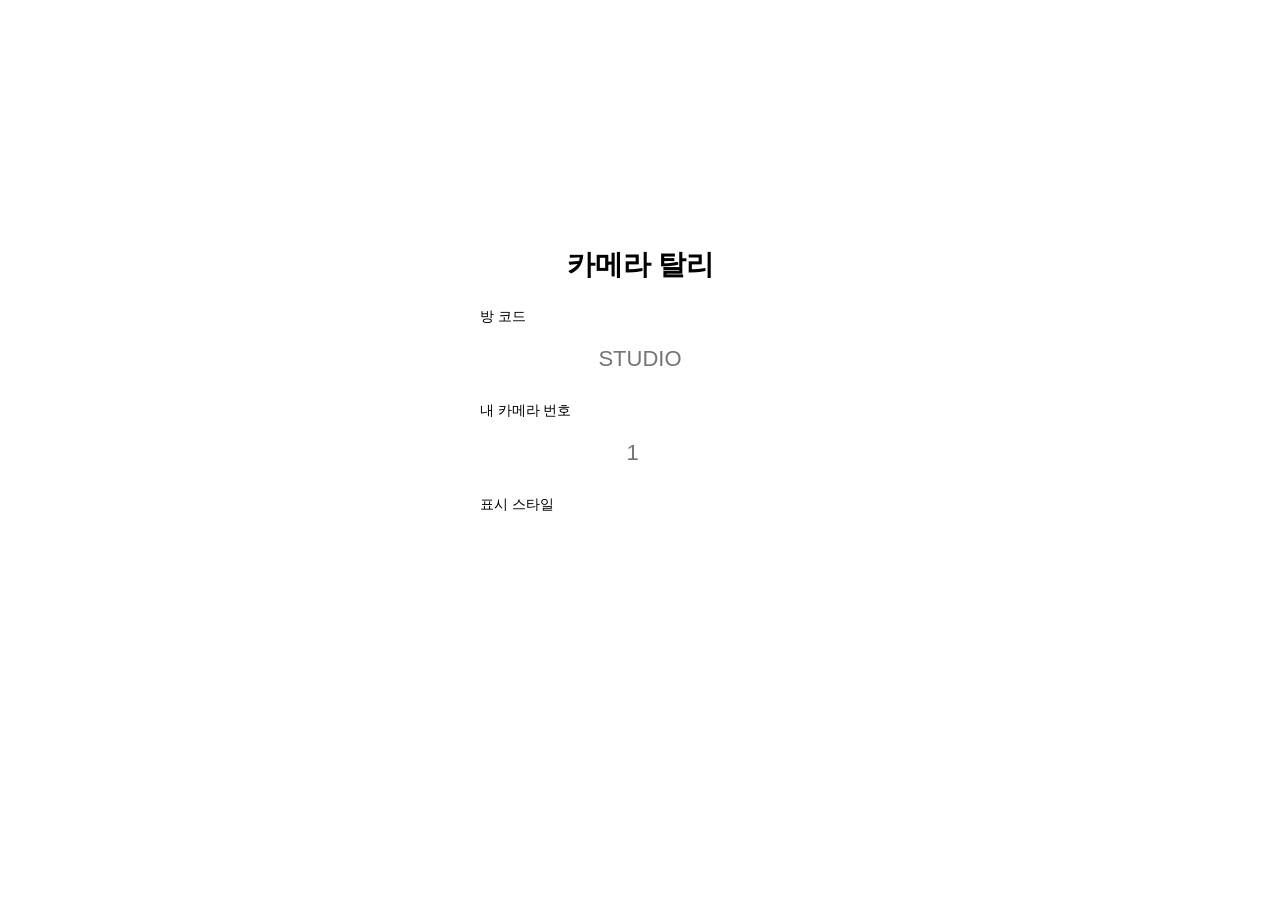
==== web/tally.html @ 44946c3b "Update tally.html" ====
<!DOCTYPE html>
<html lang="ko">
<head>
<meta charset="utf-8">
<meta name="viewport" content="width=device-width, initial-scale=1, viewport-fit=cover, user-scalable=no">
<meta name="apple-mobile-web-app-capable" content="yes">
<meta name="apple-mobile-web-app-status-bar-style" content="black-translucent">
<title>AudioAZ 탈리</title>
<link rel="stylesheet" href="/theme.css">
<style>
  * { box-sizing: border-box; margin: 0; padding: 0; }
  html, body { height: 100%; background: var(--bg); color: var(--text); font-family: var(--font); overflow: hidden; }
  #setup { height: 100%; display: flex; flex-direction: column; justify-content: center; align-items: center; gap: 16px; padding: 24px; }
  #setup h1 { font-size: 28px; margin-bottom: 8px; }
  #setup label { width: 100%; max-width: 320px; font-size: 14px; color: var(--muted); }
  #setup img { height: 36px; margin-bottom: 4px; }
  #setup input { width: 100%; margin-top: 6px; font-size: 22px; padding: 14px; border-radius: 10px; border: 1px solid var(--border); background: var(--surface); color: var(--text); text-align: center; }
  #setup button { width: 100%; max-width: 320px; font-size: 20px; padding: 16px; border-radius: 10px; border: 0; background: var(--brand); color: #fff; font-weight: bold; }

  /* ===== 탈리 화면: 위 50% 탈리 / 아래 50% 정보 ===== */
  #tally { display: none; height: 100%; flex-direction: column; }
  #light { flex: 0 0 50%; display: flex; flex-direction: column; align-items: center; justify-content: center; position: relative;
           padding-top: env(safe-area-inset-top); transition: background .1s; }
  #tally.idle #light { background: #1a2538; }
  #tally.pvw  #light { background: var(--tally-pvw); }
  #tally.pgm  #light { background: var(--tally-pgm); }
  #tally.off  #light { background: var(--tally-off); }
  #light .cam { font-size: min(28vh, 45vw); font-weight: 900; line-height: 1; }
  #light .status { font-size: min(5.5vh, 9vw); font-weight: 800; letter-spacing: .12em; margin-top: 4px; }
  #light .pgmpvw { position: absolute; top: calc(env(safe-area-inset-top) + 10px); left: 0; right: 0; text-align: center; font-size: 14px; opacity: .8; }
  #light .pgmpvw b { font-size: 18px; }

  #panel { flex: 0 0 50%; background: var(--bg); border-top: 1px solid var(--border); display: flex; flex-direction: column; padding: 12px 14px calc(env(safe-area-inset-bottom) + 10px); gap: 10px; overflow: hidden; }
  .clock { text-align: center; }
  .clock small { display: block; font-size: 11px; color: var(--muted); letter-spacing: .12em; text-transform: uppercase; }
  .clock b { font-size: min(9vh, 17vw); font-weight: 800; font-variant-numeric: tabular-nums; line-height: 1.05; letter-spacing: .02em; }
  .row2 { display: flex; gap: 10px; }
  .tile { flex: 1; background: var(--surface); border: 1px solid var(--border); border-radius: 12px; padding: 8px 10px; text-align: center; min-height: 64px; }
  .tile small { display: block; font-size: 11px; color: var(--muted); letter-spacing: .08em; margin-bottom: 2px; }
  .tile b { font-size: min(5vh, 9.5vw); font-weight: 800; font-variant-numeric: tabular-nums; line-height: 1.1; }
  .tile.empty b { color: var(--muted); font-size: 3vh; font-weight: 500; }
  .tile.warn b { color: #FFD166; }
  .tile.over b { color: #FF6B6B; animation: blink 1s step-start infinite; }
  @keyframes blink { 50% { opacity: .3; } }
  #msg { flex: 1; background: var(--surface); border: 1px solid var(--border); border-left: 5px solid var(--brand); border-radius: 12px; padding: 10px 14px; overflow: auto; }
  #msg small { display: block; font-size: 11px; color: var(--muted); letter-spacing: .08em; margin-bottom: 4px; }
  #msg .t { font-size: min(3.6vh, 6vw); font-weight: 700; line-height: 1.3; word-break: keep-all; }
  #msg.empty .t { color: var(--muted); font-weight: 400; font-size: 3vh; }
  #msg.new { animation: pop .5s ease; }
  @keyframes pop { 0% { background: var(--brand); } 100% { background: var(--surface); } }
  .foot { display: flex; justify-content: space-between; align-items: center; font-size: 12px; color: var(--muted); }
  .foot img { height: 14px; opacity: .8; vertical-align: middle; margin-right: 6px; }
  .foot button { background: none; border: 1px solid var(--border); color: var(--muted); padding: 4px 10px; border-radius: 6px; font-size: 12px; }

  /* 표시 스타일 선택 (설정 화면) */
  .segmt { display:flex; margin-top:6px; border:1px solid var(--border); border-radius:10px; overflow:hidden; }
  .seg { flex:1; background:var(--surface); color:var(--muted); border:0; padding:12px 0; font-size:16px; font-weight:bold; cursor:pointer; }
  .seg.on { background:var(--brand); color:#fff; }

  /* 테두리(네온) 모드: 탈리 칸(#light) 안에만 발광 테두리. 아래 정보 패널에는 안 들어감 */
  #frame { display:none; }
  #tally.mode-border #light { background:var(--bg) !important; transition:box-shadow .18s ease, background .1s; }
  /* LED 발광 테두리: 선명한 띠 + 안쪽으로 번지는 글로우 */
  #tally.mode-border.pgm  #light { box-shadow:inset 0 0 0 7px var(--tally-pgm), inset 0 0 42px 2px var(--tally-pgm), inset 0 0 90px 8px color-mix(in srgb, var(--tally-pgm) 55%, transparent); }
  #tally.mode-border.pvw  #light { box-shadow:inset 0 0 0 7px var(--tally-pvw), inset 0 0 42px 2px var(--tally-pvw), inset 0 0 90px 8px color-mix(in srgb, var(--tally-pvw) 55%, transparent); }
  #tally.mode-border.idle #light { box-shadow:inset 0 0 0 4px #34405e, inset 0 0 26px 1px rgba(52,64,94,.6); }
  #tally.mode-border.off  #light { box-shadow:inset 0 0 0 4px var(--tally-off); }
  #tally.mode-border.pgm  #light .cam, #tally.mode-border.pgm  #light .status { color:var(--tally-pgm); text-shadow:0 0 22px color-mix(in srgb, var(--tally-pgm) 70%, transparent); }
  #tally.mode-border.pvw  #light .cam, #tally.mode-border.pvw  #light .status { color:var(--tally-pvw); text-shadow:0 0 22px color-mix(in srgb, var(--tally-pvw) 70%, transparent); }
  #tally.mode-border.idle #light .cam { color:var(--muted); }
  #tally.mode-border #styleToggle { margin-right:6px; }

  /* ===== 아이폰 가로모드: 좌(탈리) / 우(시각·타이머·공지) =====
     높이가 낮은 기기(폰)에서만 적용 — 아이패드는 세로 분할 유지 */
  @media (orientation: landscape) and (max-height: 500px) {
    #tally { flex-direction: row; }
    #light { flex: 0 0 50%; height: 100%; padding-top: 0; padding-left: env(safe-area-inset-left); }
    #light .cam { font-size: min(52vh, 22vw); }
    #light .status { font-size: min(11vh, 4.5vw); }
    #light .pgmpvw { top: 8px; }
    #panel { flex: 0 0 50%; height: 100%; border-top: 0; border-left: 1px solid var(--border);
             padding: 8px 12px 8px 12px; padding-right: calc(env(safe-area-inset-right) + 10px); gap: 6px; }
    .clock b { font-size: min(13vh, 6vw); }
    .clock small { font-size: 9px; }
    .tile { min-height: 0; padding: 4px 8px; }
    .tile b { font-size: min(9vh, 4vw); }
    .tile.empty b { font-size: min(7vh, 3vw); }
    .tile small { font-size: 9px; margin-bottom: 0; }
    #msg { padding: 6px 10px; }
    #msg .t { font-size: min(8vh, 3.2vw); }
    #msg.empty .t { font-size: min(7vh, 2.8vw); }
    #msg small { font-size: 9px; margin-bottom: 2px; }
    .foot { font-size: 10px; }
    .foot button { padding: 2px 8px; font-size: 10px; }
  }
</style>
</head>
<body>
<div id="setup">
  <img src="/logo.svg" alt="AudioAZ" onerror="this.remove()">
  <h1>카메라 탈리</h1>
  <label>방 코드<input id="room" placeholder="STUDIO" autocapitalize="characters"></label>
  <label>내 카메라 번호<input id="cam" type="number" inputmode="numeric" placeholder="1" min="1" max="20"></label>
  <label>표시 스타일
    <div class="segmt">
      <button type="button" class="seg" id="styleFull">전체화면</button>
      <button type="button" class="seg" id="styleBorder">테두리(네온)</button>
    </div>
  </label>
  <button id="go">접속</button>
</div>

<div id="tally" class="off">
  <div id="frame"></div>
  <div id="light">
    <div class="pgmpvw">송출 <b id="pgmNo">-</b> &nbsp;·&nbsp; 대기 <b id="pvwNo">-</b></div>
    <div class="cam" id="myCam">1</div>
    <div class="status" id="status">연결 중</div>
  </div>
  <div id="panel">
    <div class="clock"><small>현재 시각</small><b id="clock">--:--:--</b></div>
    <div class="row2">
      <div class="tile empty" id="targetTile"><small id="targetLabel">목표 시각</small><b id="targetLeft">미설정</b></div>
      <div class="tile empty" id="timerTile"><small id="timerLabel">타이머</small><b id="timerLeft">미설정</b></div>
    </div>
    <div id="msg" class="empty"><small>공지</small><div class="t" id="msgText">공지 없음</div></div>
    <div class="foot"><span><img src="/logo.svg" alt="" onerror="this.remove()"><span id="conn">서버 연결 중…</span></span><span><button id="styleToggle">테두리</button><button id="leave">설정</button></span></div>
  </div>
</div>

<script>
const $ = id => document.getElementById(id);
const qs = new URLSearchParams(location.search);
$('room').value = qs.get('room') || localStorage.room || '';
$('cam').value  = qs.get('cam')  || localStorage.cam  || '';
let ws, room, cam, wakeLock, pingTimer;
let dispStyle = localStorage.dispStyle || 'full', curState = 'off';
function applyStyle() {
  $('tally').className = curState + (dispStyle === 'border' ? ' mode-border' : '');
  $('styleFull').classList.toggle('on', dispStyle === 'full');
  $('styleBorder').classList.toggle('on', dispStyle === 'border');
  if ($('styleToggle')) $('styleToggle').textContent = (dispStyle === 'border') ? '전체화면' : '테두리';
}
function setStyle(v) { dispStyle = v; localStorage.dispStyle = v; applyStyle(); }
$('styleFull').onclick = () => setStyle('full');
$('styleBorder').onclick = () => setStyle('border');

$('go').onclick = () => {
  room = $('room').value.trim().toUpperCase() || 'DEFAULT';
  cam  = parseInt($('cam').value) || 1;
  localStorage.room = room; localStorage.cam = cam;
  $('setup').style.display = 'none'; $('tally').style.display = 'flex';
  $('myCam').textContent = cam;
  applyStyle(); connect(); keepAwake();
  document.documentElement.requestFullscreen?.().catch(()=>{});
};
function sayLeave() { try { if (ws && ws.readyState === 1) ws.send('{"type":"leave"}'); } catch {} }
$('styleToggle').onclick = () => setStyle(dispStyle === 'border' ? 'full' : 'border');
$('leave').onclick = () => { sayLeave(); manualClose = true; ws?.close(); clearInterval(pingTimer); $('tally').style.display='none'; $('setup').style.display='flex'; };
addEventListener('pagehide', sayLeave); addEventListener('beforeunload', sayLeave);
let manualClose = false;

function connect() {
  const proto = location.protocol === 'https:' ? 'wss' : 'ws';
  ws = new WebSocket(`${proto}://${location.host}/ws`);
  ws.onopen = () => { ws.send(JSON.stringify({type:'join', role:'phone', room, cam}));
    const mode = /onrender\.com|^https:/.test(location.host + '|' + location.protocol) && location.protocol === 'https:' ? '🌐 온라인' : '📡 오프라인(같은 Wi-Fi)';
    $('conn').textContent = `방 ${room} · 연결됨 · ${mode}`;
    pingTimer = setInterval(()=>ws.readyState===1 && ws.send('{"type":"ping"}'), 8000); };
  ws.onmessage = e => { const d = JSON.parse(e.data);
    if (d.type === 'tally') render(d);
    else if (d.type === 'msg') showMsg(d);
    else if (d.type === 'timer') setTimer(d); };
  ws.onclose = () => { clearInterval(pingTimer); if (manualClose) { manualClose = false; return; } setTally('off', '연결 끊김'); $('conn').textContent = '재연결 중…'; setTimeout(connect, 2000); };
  ws.onerror = () => ws.close();
}
function render(d) {
  $('pgmNo').textContent = d.program || '-'; $('pvwNo').textContent = d.preview || '-';
  if (!d.online) return setTally('off', 'ATEM 오프라인');
  if (d.program === cam) { setTally('pgm', 'ON AIR'); navigator.vibrate?.(200); }
  else if (d.preview === cam) setTally('pvw', 'PREVIEW');
  else setTally('idle', '대기');
}
function setTally(cls, txt) { curState = cls; $('tally').className = cls + (dispStyle === 'border' ? ' mode-border' : ''); $('status').textContent = txt; }

let lastMsgTs = 0;
function showMsg(d) {
  const box = $('msg');
  if (!d.text) { box.className = 'empty'; $('msgText').textContent = '공지 없음'; lastMsgTs = d.ts || 0; return; }
  $('msgText').textContent = d.text; box.className = '';
  if (d.ts && d.ts !== lastMsgTs) { navigator.vibrate?.([100, 60, 100]); box.classList.add('new'); setTimeout(() => box.classList.remove('new'), 600); }
  lastMsgTs = d.ts || 0;
}

let timer = { running: false, end: 0, remain: 0, target: 0 }, clockOffset = 0;
function setTimer(d) { timer = d; if (d.now) clockOffset = d.now - Date.now(); tick(); }
const pad = n => String(n).padStart(2, '0');
function fmt(ms, showH) {
  const over = ms < 0; ms = Math.abs(ms); const s = Math.floor(ms / 1000);
  const h = Math.floor(s / 3600), m = Math.floor(s % 3600 / 60), ss = s % 60;
  return (over ? '+' : '') + (h || showH ? `${h}:${pad(m)}:${pad(ss)}` : `${pad(m)}:${pad(ss)}`);
}
function tick() {
  const now = new Date();
  $('clock').textContent = `${pad(now.getHours())}:${pad(now.getMinutes())}:${pad(now.getSeconds())}`;
  const srvNow = Date.now() + clockOffset;
  const tt = $('targetTile');
  if (timer.target) {
    const left = timer.target - srvNow, t = new Date(timer.target);
    $('targetLabel').textContent = left < 0 ? `목표 ${pad(t.getHours())}:${pad(t.getMinutes())} 초과` : `목표 ${pad(t.getHours())}:${pad(t.getMinutes())} 까지`;
    $('targetLeft').textContent = fmt(left, true);
    tt.className = 'tile' + (left < 0 ? ' over' : left < 60000 ? ' warn' : '');
  } else { $('targetLabel').textContent = '목표 시각'; $('targetLeft').textContent = '미설정'; tt.className = 'tile empty'; }
  const tm = $('timerTile');
  if (timer.running || timer.remain) {
    const left = timer.running ? timer.end - srvNow : timer.remain;
    $('timerLeft').textContent = fmt(left);
    $('timerLabel').textContent = (timer.running && left < 0) ? '타이머 초과' : '타이머';
    tm.className = 'tile' + (timer.running && left <= 0 ? ' over' : (timer.running && left < 10000 ? ' warn' : ''));
  } else { $('timerLeft').textContent = '미설정'; $('timerLabel').textContent = '타이머'; tm.className = 'tile empty'; }
}
setInterval(tick, 250); tick();
async function keepAwake() {
  try { wakeLock = await navigator.wakeLock?.request('screen'); } catch {}
  document.addEventListener('visibilitychange', () => { if (document.visibilityState === 'visible') { keepAwake(); if (ws && ws.readyState !== 1 && $('tally').style.display === 'flex') connect(); } });
}
applyStyle();
if ($('room').value && $('cam').value && qs.get('auto')) $('go').click();
</script>
</body>
</html>
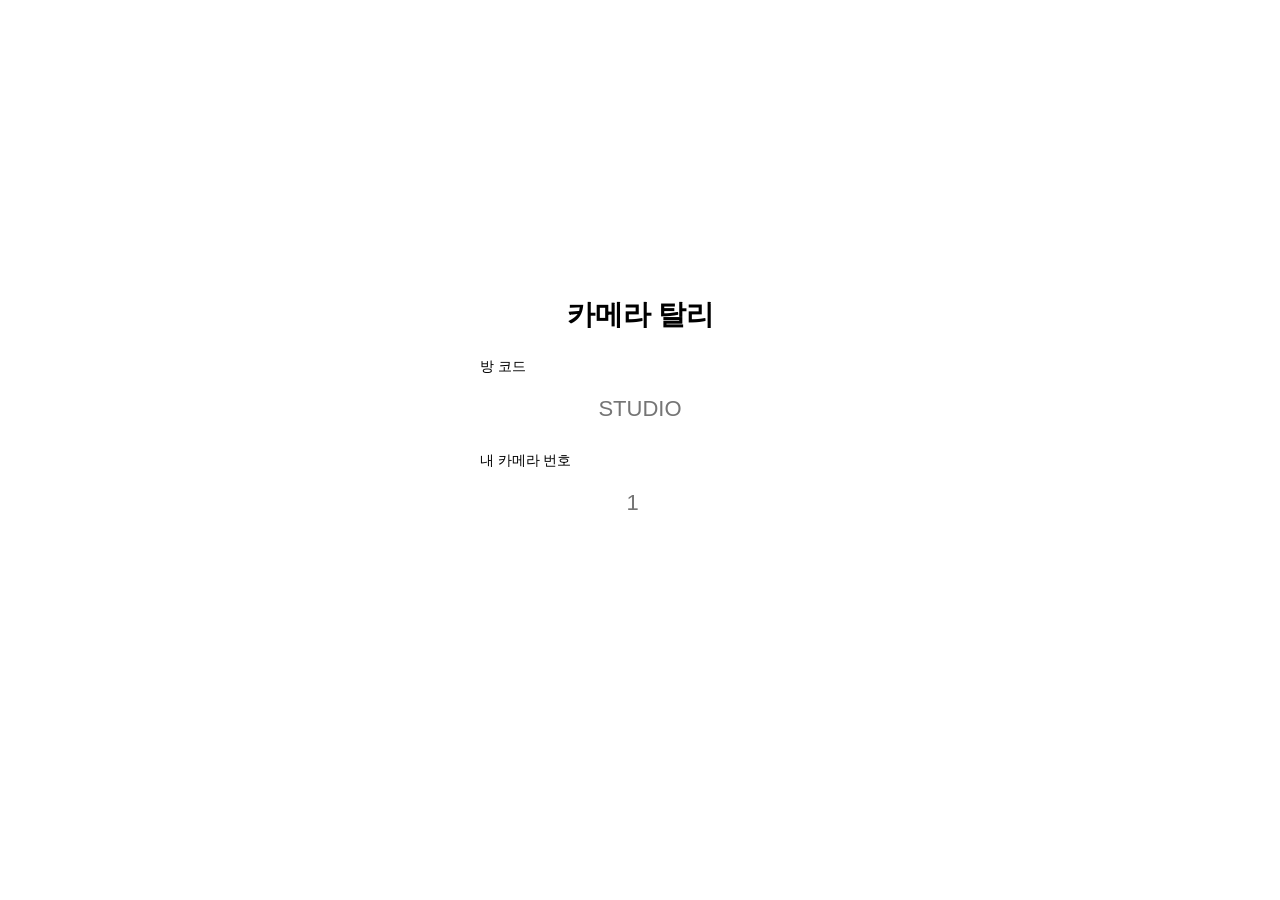
==== commit 24f449ae: "Update tally.html" ====
--- a/web/tally.html
+++ b/web/tally.html
@@ -52,21 +52,16 @@
   .foot img { height: 14px; opacity: .8; vertical-align: middle; margin-right: 6px; }
   .foot button { background: none; border: 1px solid var(--border); color: var(--muted); padding: 4px 10px; border-radius: 6px; font-size: 12px; }
 
-  /* 표시 스타일 선택 (설정 화면) */
-  .segmt { display:flex; margin-top:6px; border:1px solid var(--border); border-radius:10px; overflow:hidden; }
-  .seg { flex:1; background:var(--surface); color:var(--muted); border:0; padding:12px 0; font-size:16px; font-weight:bold; cursor:pointer; }
-  .seg.on { background:var(--brand); color:#fff; }
-
   /* 테두리(네온) 모드: 탈리 칸(#light) 안에만 발광 테두리. 아래 정보 패널에는 안 들어감 */
   #frame { display:none; }
   #tally.mode-border #light { background:var(--bg) !important; transition:box-shadow .18s ease, background .1s; }
-  /* LED 발광 테두리: 선명한 띠 + 안쪽으로 번지는 글로우 */
-  #tally.mode-border.pgm  #light { box-shadow:inset 0 0 0 7px var(--tally-pgm), inset 0 0 42px 2px var(--tally-pgm), inset 0 0 90px 8px color-mix(in srgb, var(--tally-pgm) 55%, transparent); }
-  #tally.mode-border.pvw  #light { box-shadow:inset 0 0 0 7px var(--tally-pvw), inset 0 0 42px 2px var(--tally-pvw), inset 0 0 90px 8px color-mix(in srgb, var(--tally-pvw) 55%, transparent); }
-  #tally.mode-border.idle #light { box-shadow:inset 0 0 0 4px #34405e, inset 0 0 26px 1px rgba(52,64,94,.6); }
+  /* LED 발광 테두리: 선명한 띠 + 안쪽으로 은은하게 번지는 글로우 */
+  #tally.mode-border.pgm  #light { box-shadow:inset 0 0 0 7px var(--tally-pgm), inset 0 0 13px 1px var(--tally-pgm), inset 0 0 27px 3px color-mix(in srgb, var(--tally-pgm) 55%, transparent); }
+  #tally.mode-border.pvw  #light { box-shadow:inset 0 0 0 7px var(--tally-pvw), inset 0 0 13px 1px var(--tally-pvw), inset 0 0 27px 3px color-mix(in srgb, var(--tally-pvw) 55%, transparent); }
+  #tally.mode-border.idle #light { box-shadow:inset 0 0 0 4px #34405e, inset 0 0 8px 0 rgba(52,64,94,.6); }
   #tally.mode-border.off  #light { box-shadow:inset 0 0 0 4px var(--tally-off); }
-  #tally.mode-border.pgm  #light .cam, #tally.mode-border.pgm  #light .status { color:var(--tally-pgm); text-shadow:0 0 22px color-mix(in srgb, var(--tally-pgm) 70%, transparent); }
-  #tally.mode-border.pvw  #light .cam, #tally.mode-border.pvw  #light .status { color:var(--tally-pvw); text-shadow:0 0 22px color-mix(in srgb, var(--tally-pvw) 70%, transparent); }
+  #tally.mode-border.pgm  #light .cam, #tally.mode-border.pgm  #light .status { color:var(--tally-pgm); text-shadow:0 0 7px color-mix(in srgb, var(--tally-pgm) 70%, transparent); }
+  #tally.mode-border.pvw  #light .cam, #tally.mode-border.pvw  #light .status { color:var(--tally-pvw); text-shadow:0 0 7px color-mix(in srgb, var(--tally-pvw) 70%, transparent); }
   #tally.mode-border.idle #light .cam { color:var(--muted); }
   #tally.mode-border #styleToggle { margin-right:6px; }
 
@@ -101,12 +96,6 @@
   <h1>카메라 탈리</h1>
   <label>방 코드<input id="room" placeholder="STUDIO" autocapitalize="characters"></label>
   <label>내 카메라 번호<input id="cam" type="number" inputmode="numeric" placeholder="1" min="1" max="20"></label>
-  <label>표시 스타일
-    <div class="segmt">
-      <button type="button" class="seg" id="styleFull">전체화면</button>
-      <button type="button" class="seg" id="styleBorder">테두리(네온)</button>
-    </div>
-  </label>
   <button id="go">접속</button>
 </div>
 
@@ -137,13 +126,9 @@
 let dispStyle = localStorage.dispStyle || 'full', curState = 'off';
 function applyStyle() {
   $('tally').className = curState + (dispStyle === 'border' ? ' mode-border' : '');
-  $('styleFull').classList.toggle('on', dispStyle === 'full');
-  $('styleBorder').classList.toggle('on', dispStyle === 'border');
   if ($('styleToggle')) $('styleToggle').textContent = (dispStyle === 'border') ? '전체화면' : '테두리';
 }
 function setStyle(v) { dispStyle = v; localStorage.dispStyle = v; applyStyle(); }
-$('styleFull').onclick = () => setStyle('full');
-$('styleBorder').onclick = () => setStyle('border');
 
 $('go').onclick = () => {
   room = $('room').value.trim().toUpperCase() || 'DEFAULT';
@@ -183,6 +168,7 @@
 }
 function setTally(cls, txt) { curState = cls; $('tally').className = cls + (dispStyle === 'border' ? ' mode-border' : ''); $('status').textContent = txt; }
 
+// ---- 공지 메시지 ----
 let lastMsgTs = 0;
 function showMsg(d) {
   const box = $('msg');
@@ -192,10 +178,12 @@
   lastMsgTs = d.ts || 0;
 }
 
-let timer = { running: false, end: 0, remain: 0, target: 0 }, clockOffset = 0;
+// ---- 시계 / 목표 시각 / 타이머 ----
+let timer = { running: false, end: 0, remain: 0, target: 0 }, clockOffset = 0; // clockOffset = 서버시각 - 내 시각
 function setTimer(d) { timer = d; if (d.now) clockOffset = d.now - Date.now(); tick(); }
 const pad = n => String(n).padStart(2, '0');
 function fmt(ms, showH) {
+  // 초과(음수)는 "+MM:SS" 로 초과 시간을 표시
   const over = ms < 0; ms = Math.abs(ms); const s = Math.floor(ms / 1000);
   const h = Math.floor(s / 3600), m = Math.floor(s % 3600 / 60), ss = s % 60;
   return (over ? '+' : '') + (h || showH ? `${h}:${pad(m)}:${pad(ss)}` : `${pad(m)}:${pad(ss)}`);
@@ -214,7 +202,7 @@
   const tm = $('timerTile');
   if (timer.running || timer.remain) {
     const left = timer.running ? timer.end - srvNow : timer.remain;
-    $('timerLeft').textContent = fmt(left);
+    $('timerLeft').textContent = fmt(left);                       // 0 아래로 내려가면 +초과시간
     $('timerLabel').textContent = (timer.running && left < 0) ? '타이머 초과' : '타이머';
     tm.className = 'tile' + (timer.running && left <= 0 ? ' over' : (timer.running && left < 10000 ? ' warn' : ''));
   } else { $('timerLeft').textContent = '미설정'; $('timerLabel').textContent = '타이머'; tm.className = 'tile empty'; }
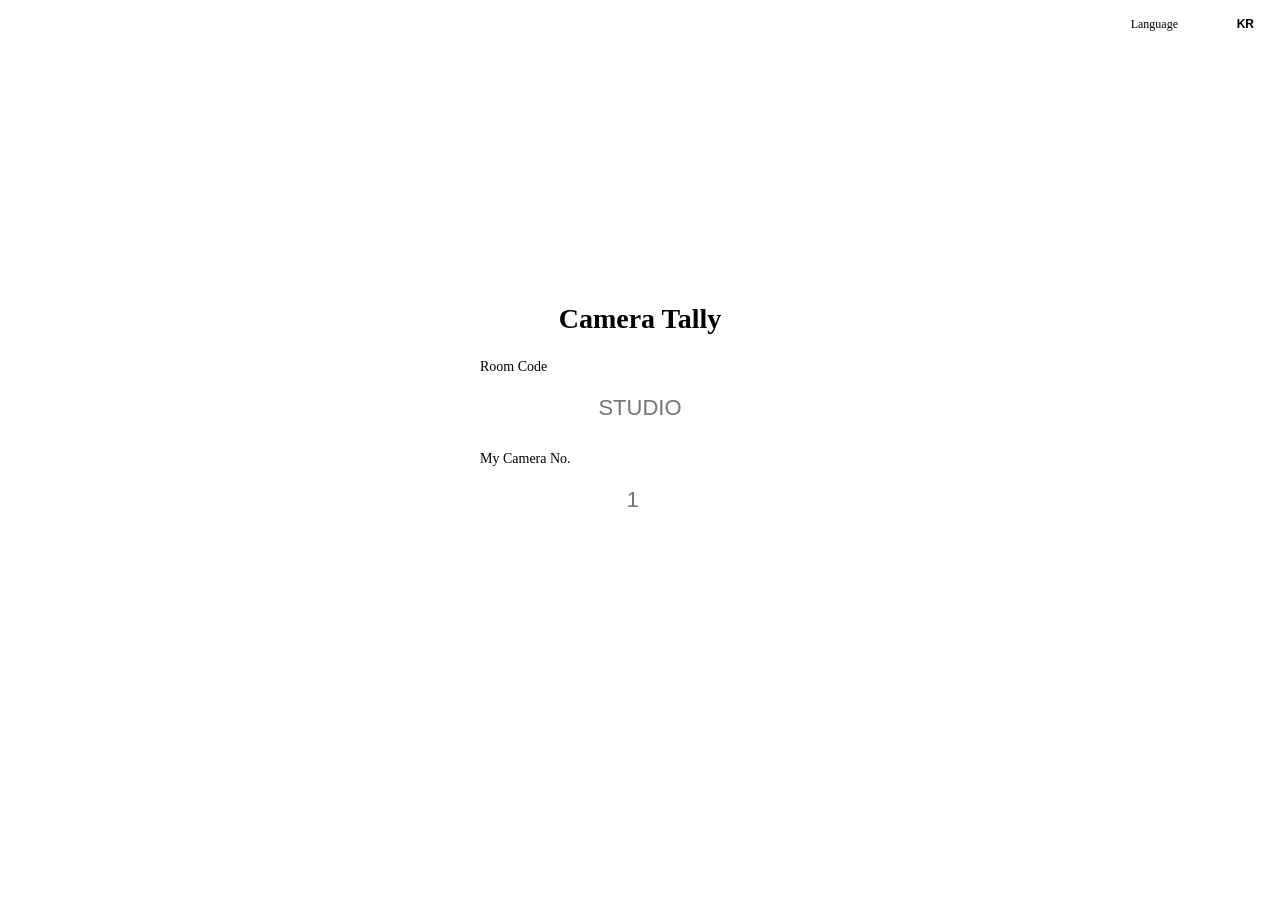
==== commit 967119c2: "Update tally.html" ====
--- a/web/tally.html
+++ b/web/tally.html
@@ -10,12 +10,17 @@
 <style>
   * { box-sizing: border-box; margin: 0; padding: 0; }
   html, body { height: 100%; background: var(--bg); color: var(--text); font-family: var(--font); overflow: hidden; }
-  #setup { height: 100%; display: flex; flex-direction: column; justify-content: center; align-items: center; gap: 16px; padding: 24px; }
+  #setup { position: relative; height: 100%; display: flex; flex-direction: column; justify-content: center; align-items: center; gap: 16px; padding: 24px; }
   #setup h1 { font-size: 28px; margin-bottom: 8px; }
   #setup label { width: 100%; max-width: 320px; font-size: 14px; color: var(--muted); }
   #setup img { height: 36px; margin-bottom: 4px; }
   #setup input { width: 100%; margin-top: 6px; font-size: 22px; padding: 14px; border-radius: 10px; border: 1px solid var(--border); background: var(--surface); color: var(--text); text-align: center; }
-  #setup button { width: 100%; max-width: 320px; font-size: 20px; padding: 16px; border-radius: 10px; border: 0; background: var(--brand); color: #fff; font-weight: bold; }
+  #setup button#go { width: 100%; max-width: 320px; font-size: 20px; padding: 16px; border-radius: 10px; border: 0; background: var(--brand); color: #fff; font-weight: bold; }
+  .langseg { display: flex; align-items: center; gap: 6px; color: var(--muted); }
+  .langseg .lbl { font-size: 12px; }
+  .langseg button { background: var(--surface); border: 1px solid var(--border); color: var(--muted); border-radius: 6px; padding: 5px 10px; font-size: 12px; font-weight: bold; cursor: pointer; }
+  .langseg button.on { background: var(--brand); color: #fff; border-color: var(--brand); }
+  #setup .langseg { position: absolute; top: calc(env(safe-area-inset-top) + 12px); right: 16px; }
 
   /* ===== 탈리 화면: 위 50% 탈리 / 아래 50% 정보 ===== */
   #tally { display: none; height: 100%; flex-direction: column; }
@@ -65,8 +70,7 @@
   #tally.mode-border.idle #light .cam { color:var(--muted); }
   #tally.mode-border #styleToggle { margin-right:6px; }
 
-  /* ===== 아이폰 가로모드: 좌(탈리) / 우(시각·타이머·공지) =====
-     높이가 낮은 기기(폰)에서만 적용 — 아이패드는 세로 분할 유지 */
+  /* ===== 아이폰 가로모드: 좌(탈리) / 우(시각·타이머·공지) ===== */
   @media (orientation: landscape) and (max-height: 500px) {
     #tally { flex-direction: row; }
     #light { flex: 0 0 50%; height: 100%; padding-top: 0; padding-left: env(safe-area-inset-left); }
@@ -92,43 +96,98 @@
 </head>
 <body>
 <div id="setup">
+  <div class="langseg"><span class="lbl">Language</span><button data-l="en">EN</button><button data-l="ko">KR</button></div>
   <img src="/logo.svg" alt="AudioAZ" onerror="this.remove()">
-  <h1>카메라 탈리</h1>
-  <label>방 코드<input id="room" placeholder="STUDIO" autocapitalize="characters"></label>
-  <label>내 카메라 번호<input id="cam" type="number" inputmode="numeric" placeholder="1" min="1" max="20"></label>
+  <h1 id="lblTitle">카메라 탈리</h1>
+  <label><span id="lblRoom">방 코드</span><input id="room" placeholder="STUDIO" autocapitalize="characters"></label>
+  <label><span id="lblCam">내 카메라 번호</span><input id="cam" type="number" inputmode="numeric" placeholder="1" min="1" max="20"></label>
   <button id="go">접속</button>
 </div>
 
 <div id="tally" class="off">
   <div id="frame"></div>
   <div id="light">
-    <div class="pgmpvw">송출 <b id="pgmNo">-</b> &nbsp;·&nbsp; 대기 <b id="pvwNo">-</b></div>
+    <div class="pgmpvw"><span id="lblSend">송출</span> <b id="pgmNo">-</b> &nbsp;·&nbsp; <span id="lblWait">대기</span> <b id="pvwNo">-</b></div>
     <div class="cam" id="myCam">1</div>
     <div class="status" id="status">연결 중</div>
   </div>
   <div id="panel">
-    <div class="clock"><small>현재 시각</small><b id="clock">--:--:--</b></div>
+    <div class="clock"><small id="lblClock">현재 시각</small><b id="clock">--:--:--</b></div>
     <div class="row2">
       <div class="tile empty" id="targetTile"><small id="targetLabel">목표 시각</small><b id="targetLeft">미설정</b></div>
       <div class="tile empty" id="timerTile"><small id="timerLabel">타이머</small><b id="timerLeft">미설정</b></div>
     </div>
-    <div id="msg" class="empty"><small>공지</small><div class="t" id="msgText">공지 없음</div></div>
-    <div class="foot"><span><img src="/logo.svg" alt="" onerror="this.remove()"><span id="conn">서버 연결 중…</span></span><span><button id="styleToggle">테두리</button><button id="leave">설정</button></span></div>
+    <div id="msg" class="empty"><small id="lblNotice">공지</small><div class="t" id="msgText">공지 없음</div></div>
+    <div class="foot"><span><img src="/logo.svg" alt="" onerror="this.remove()"><span id="conn">서버 연결 중…</span></span><span><span class="langseg"><button data-l="en">EN</button><button data-l="ko">KR</button></span><button id="styleToggle">테두리</button><button id="leave">설정</button></span></div>
   </div>
 </div>
 
 <script>
 const $ = id => document.getElementById(id);
 const qs = new URLSearchParams(location.search);
+
+// ===== 다국어(한국어/English) =====
+const I18N = {
+  ko: { title:'카메라 탈리', room:'방 코드', cam:'내 카메라 번호', connect:'접속',
+        send:'송출', wait:'대기', connecting:'연결 중', onair:'ON AIR', preview:'PREVIEW', standby:'대기',
+        disconnected:'연결 끊김', atemOff:'ATEM 오프라인', reconnecting:'재연결 중…',
+        clock:'현재 시각', targetTime:'목표 시각', timer:'타이머', timerOver:'타이머 초과', unset:'미설정',
+        notice:'공지', noNotice:'공지 없음', connServer:'서버 연결 중…',
+        settings:'설정', border:'테두리', full:'전체화면', langLabel:'EN',
+        roomWord:'방', connectedWord:'연결됨', onlineWord:'🌐 온라인', offlineWord:'📡 오프라인(같은 Wi-Fi)',
+        targetWord:'목표', untilWord:'까지', overWord:'초과' },
+  en: { title:'Camera Tally', room:'Room Code', cam:'My Camera No.', connect:'Connect',
+        send:'PGM', wait:'PVW', connecting:'Connecting', onair:'ON AIR', preview:'PREVIEW', standby:'Standby',
+        disconnected:'Disconnected', atemOff:'ATEM Offline', reconnecting:'Reconnecting…',
+        clock:'Current Time', targetTime:'Target Time', timer:'Timer', timerOver:'Timer Over', unset:'Not set',
+        notice:'Notice', noNotice:'No notice', connServer:'Connecting…',
+        settings:'Setup', border:'Border', full:'Fullscreen', langLabel:'한국어',
+        roomWord:'Room', connectedWord:'Connected', onlineWord:'🌐 Online', offlineWord:'📡 Offline (same Wi-Fi)',
+        targetWord:'Target', untilWord:'left', overWord:'over' }
+};
+let lang = (localStorage.lang === 'ko') ? 'ko' : 'en';   // 처음 열면 영어 기본
+const t = k => I18N[lang][k];
+
 $('room').value = qs.get('room') || localStorage.room || '';
 $('cam').value  = qs.get('cam')  || localStorage.cam  || '';
 let ws, room, cam, wakeLock, pingTimer;
-let dispStyle = localStorage.dispStyle || 'full', curState = 'off';
+let dispStyle = localStorage.dispStyle || 'full', curState = 'off', curStatusKey = 'connecting';
+let connMode = null;
+
+function applyLang() {
+  document.documentElement.lang = lang;
+  $('lblTitle').textContent = t('title');
+  $('lblRoom').textContent = t('room');
+  $('lblCam').textContent = t('cam');
+  $('go').textContent = t('connect');
+  $('lblSend').textContent = t('send');
+  $('lblWait').textContent = t('wait');
+  $('lblClock').textContent = t('clock');
+  $('lblNotice').textContent = t('notice');
+  $('leave').textContent = t('settings');
+  renderLangSeg();
+  $('status').textContent = t(curStatusKey);
+  applyStyle();
+  renderConn();
+  if ($('msg').classList.contains('empty')) $('msgText').textContent = t('noNotice');
+  tick();
+}
+function setLang(l) { lang = l; localStorage.lang = l; applyLang(); }
+function renderLangSeg() { document.querySelectorAll('.langseg button').forEach(b => b.classList.toggle('on', b.dataset.l === lang)); }
+document.querySelectorAll('.langseg button').forEach(b => b.onclick = () => setLang(b.dataset.l));
+
 function applyStyle() {
   $('tally').className = curState + (dispStyle === 'border' ? ' mode-border' : '');
-  if ($('styleToggle')) $('styleToggle').textContent = (dispStyle === 'border') ? '전체화면' : '테두리';
+  if ($('styleToggle')) $('styleToggle').textContent = (dispStyle === 'border') ? t('full') : t('border');
 }
 function setStyle(v) { dispStyle = v; localStorage.dispStyle = v; applyStyle(); }
+$('styleToggle').onclick = () => setStyle(dispStyle === 'border' ? 'full' : 'border');
+
+function renderConn() {
+  if (connMode === null) { $('conn').textContent = t('connServer'); return; }
+  const modeTxt = connMode === 'online' ? t('onlineWord') : t('offlineWord');
+  $('conn').textContent = `${t('roomWord')} ${room} · ${t('connectedWord')} · ${modeTxt}`;
+}
 
 $('go').onclick = () => {
   room = $('room').value.trim().toUpperCase() || 'DEFAULT';
@@ -140,7 +199,6 @@
   document.documentElement.requestFullscreen?.().catch(()=>{});
 };
 function sayLeave() { try { if (ws && ws.readyState === 1) ws.send('{"type":"leave"}'); } catch {} }
-$('styleToggle').onclick = () => setStyle(dispStyle === 'border' ? 'full' : 'border');
 $('leave').onclick = () => { sayLeave(); manualClose = true; ws?.close(); clearInterval(pingTimer); $('tally').style.display='none'; $('setup').style.display='flex'; };
 addEventListener('pagehide', sayLeave); addEventListener('beforeunload', sayLeave);
 let manualClose = false;
@@ -149,41 +207,38 @@
   const proto = location.protocol === 'https:' ? 'wss' : 'ws';
   ws = new WebSocket(`${proto}://${location.host}/ws`);
   ws.onopen = () => { ws.send(JSON.stringify({type:'join', role:'phone', room, cam}));
-    const mode = /onrender\.com|^https:/.test(location.host + '|' + location.protocol) && location.protocol === 'https:' ? '🌐 온라인' : '📡 오프라인(같은 Wi-Fi)';
-    $('conn').textContent = `방 ${room} · 연결됨 · ${mode}`;
+    connMode = (location.protocol === 'https:') ? 'online' : 'offline';
+    renderConn();
     pingTimer = setInterval(()=>ws.readyState===1 && ws.send('{"type":"ping"}'), 8000); };
   ws.onmessage = e => { const d = JSON.parse(e.data);
     if (d.type === 'tally') render(d);
     else if (d.type === 'msg') showMsg(d);
     else if (d.type === 'timer') setTimer(d); };
-  ws.onclose = () => { clearInterval(pingTimer); if (manualClose) { manualClose = false; return; } setTally('off', '연결 끊김'); $('conn').textContent = '재연결 중…'; setTimeout(connect, 2000); };
+  ws.onclose = () => { clearInterval(pingTimer); if (manualClose) { manualClose = false; return; } setTally('off', 'disconnected'); connMode = null; $('conn').textContent = t('reconnecting'); setTimeout(connect, 2000); };
   ws.onerror = () => ws.close();
 }
 function render(d) {
   $('pgmNo').textContent = d.program || '-'; $('pvwNo').textContent = d.preview || '-';
-  if (!d.online) return setTally('off', 'ATEM 오프라인');
-  if (d.program === cam) { setTally('pgm', 'ON AIR'); navigator.vibrate?.(200); }
-  else if (d.preview === cam) setTally('pvw', 'PREVIEW');
-  else setTally('idle', '대기');
-}
-function setTally(cls, txt) { curState = cls; $('tally').className = cls + (dispStyle === 'border' ? ' mode-border' : ''); $('status').textContent = txt; }
-
-// ---- 공지 메시지 ----
+  if (!d.online) return setTally('off', 'atemOff');
+  if (d.program === cam) { setTally('pgm', 'onair'); navigator.vibrate?.(200); }
+  else if (d.preview === cam) setTally('pvw', 'preview');
+  else setTally('idle', 'standby');
+}
+function setTally(cls, statusKey) { curState = cls; curStatusKey = statusKey; $('tally').className = cls + (dispStyle === 'border' ? ' mode-border' : ''); $('status').textContent = t(statusKey); }
+
 let lastMsgTs = 0;
 function showMsg(d) {
   const box = $('msg');
-  if (!d.text) { box.className = 'empty'; $('msgText').textContent = '공지 없음'; lastMsgTs = d.ts || 0; return; }
+  if (!d.text) { box.className = 'empty'; $('msgText').textContent = t('noNotice'); lastMsgTs = d.ts || 0; return; }
   $('msgText').textContent = d.text; box.className = '';
   if (d.ts && d.ts !== lastMsgTs) { navigator.vibrate?.([100, 60, 100]); box.classList.add('new'); setTimeout(() => box.classList.remove('new'), 600); }
   lastMsgTs = d.ts || 0;
 }
 
-// ---- 시계 / 목표 시각 / 타이머 ----
-let timer = { running: false, end: 0, remain: 0, target: 0 }, clockOffset = 0; // clockOffset = 서버시각 - 내 시각
+let timer = { running: false, end: 0, remain: 0, target: 0 }, clockOffset = 0;
 function setTimer(d) { timer = d; if (d.now) clockOffset = d.now - Date.now(); tick(); }
 const pad = n => String(n).padStart(2, '0');
 function fmt(ms, showH) {
-  // 초과(음수)는 "+MM:SS" 로 초과 시간을 표시
   const over = ms < 0; ms = Math.abs(ms); const s = Math.floor(ms / 1000);
   const h = Math.floor(s / 3600), m = Math.floor(s % 3600 / 60), ss = s % 60;
   return (over ? '+' : '') + (h || showH ? `${h}:${pad(m)}:${pad(ss)}` : `${pad(m)}:${pad(ss)}`);
@@ -194,25 +249,26 @@
   const srvNow = Date.now() + clockOffset;
   const tt = $('targetTile');
   if (timer.target) {
-    const left = timer.target - srvNow, t = new Date(timer.target);
-    $('targetLabel').textContent = left < 0 ? `목표 ${pad(t.getHours())}:${pad(t.getMinutes())} 초과` : `목표 ${pad(t.getHours())}:${pad(t.getMinutes())} 까지`;
+    const left = timer.target - srvNow, td = new Date(timer.target);
+    const hhmm = `${pad(td.getHours())}:${pad(td.getMinutes())}`;
+    $('targetLabel').textContent = `${t('targetWord')} ${hhmm} ${left < 0 ? t('overWord') : t('untilWord')}`;
     $('targetLeft').textContent = fmt(left, true);
     tt.className = 'tile' + (left < 0 ? ' over' : left < 60000 ? ' warn' : '');
-  } else { $('targetLabel').textContent = '목표 시각'; $('targetLeft').textContent = '미설정'; tt.className = 'tile empty'; }
+  } else { $('targetLabel').textContent = t('targetTime'); $('targetLeft').textContent = t('unset'); tt.className = 'tile empty'; }
   const tm = $('timerTile');
   if (timer.running || timer.remain) {
     const left = timer.running ? timer.end - srvNow : timer.remain;
-    $('timerLeft').textContent = fmt(left);                       // 0 아래로 내려가면 +초과시간
-    $('timerLabel').textContent = (timer.running && left < 0) ? '타이머 초과' : '타이머';
+    $('timerLeft').textContent = fmt(left);
+    $('timerLabel').textContent = (timer.running && left < 0) ? t('timerOver') : t('timer');
     tm.className = 'tile' + (timer.running && left <= 0 ? ' over' : (timer.running && left < 10000 ? ' warn' : ''));
-  } else { $('timerLeft').textContent = '미설정'; $('timerLabel').textContent = '타이머'; tm.className = 'tile empty'; }
-}
-setInterval(tick, 250); tick();
+  } else { $('timerLeft').textContent = t('unset'); $('timerLabel').textContent = t('timer'); tm.className = 'tile empty'; }
+}
+setInterval(tick, 250);
 async function keepAwake() {
   try { wakeLock = await navigator.wakeLock?.request('screen'); } catch {}
   document.addEventListener('visibilitychange', () => { if (document.visibilityState === 'visible') { keepAwake(); if (ws && ws.readyState !== 1 && $('tally').style.display === 'flex') connect(); } });
 }
-applyStyle();
+applyLang();
 if ($('room').value && $('cam').value && qs.get('auto')) $('go').click();
 </script>
 </body>
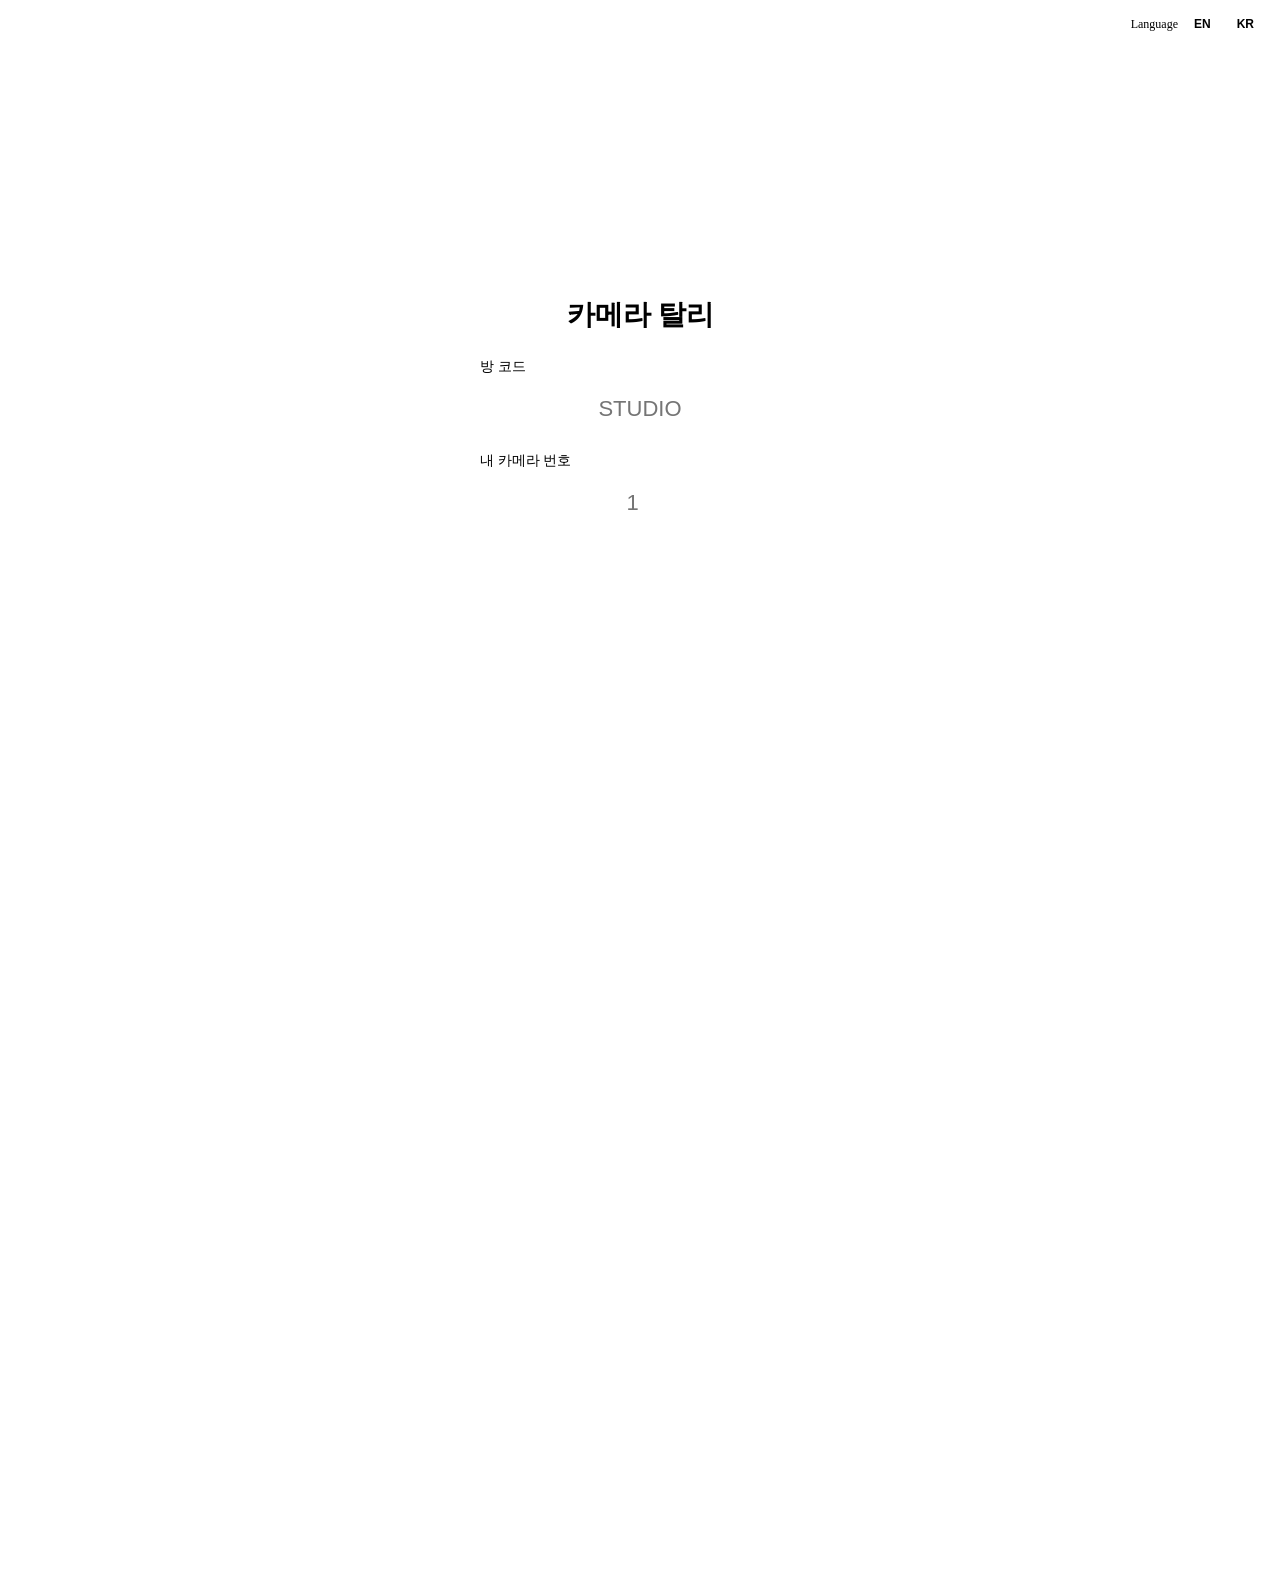
==== commit 0b5aa00e: "web: 시스템 언어에 따라 기본 언어 자동 감지 (한국어→ko, 그 외→en)" ====
--- a/web/tally.html
+++ b/web/tally.html
@@ -133,6 +133,141 @@
         disconnected:'연결 끊김', atemOff:'ATEM 오프라인', reconnecting:'재연결 중…',
         clock:'현재 시각', targetTime:'목표 시각', timer:'타이머', timerOver:'타이머 초과', unset:'미설정',
         notice:'공지', noNotice:'공지 없음', connServer:'서버 연결 중…',
+        settings:'설정', border:'테두리', full:'전체화면', langLabel:'EN',<!DOCTYPE html>
+<html lang="ko">
+<head>
+<meta charset="utf-8">
+<meta name="viewport" content="width=device-width, initial-scale=1, viewport-fit=cover, user-scalable=no">
+<meta name="apple-mobile-web-app-capable" content="yes">
+<meta name="apple-mobile-web-app-status-bar-style" content="black-translucent">
+<title>AudioAZ 탈리</title>
+<link rel="stylesheet" href="/theme.css">
+<style>
+  * { box-sizing: border-box; margin: 0; padding: 0; }
+  html, body { height: 100%; background: var(--bg); color: var(--text); font-family: var(--font); overflow: hidden; }
+  #setup { position: relative; height: 100%; display: flex; flex-direction: column; justify-content: center; align-items: center; gap: 16px; padding: 24px; }
+  #setup h1 { font-size: 28px; margin-bottom: 8px; }
+  #setup label { width: 100%; max-width: 320px; font-size: 14px; color: var(--muted); }
+  #setup img { height: 36px; margin-bottom: 4px; }
+  #setup input { width: 100%; margin-top: 6px; font-size: 22px; padding: 14px; border-radius: 10px; border: 1px solid var(--border); background: var(--surface); color: var(--text); text-align: center; }
+  #setup button#go { width: 100%; max-width: 320px; font-size: 20px; padding: 16px; border-radius: 10px; border: 0; background: var(--brand); color: #fff; font-weight: bold; }
+  .langseg { display: flex; align-items: center; gap: 6px; color: var(--muted); }
+  .langseg .lbl { font-size: 12px; }
+  .langseg button { background: var(--surface); border: 1px solid var(--border); color: var(--muted); border-radius: 6px; padding: 5px 10px; font-size: 12px; font-weight: bold; cursor: pointer; }
+  .langseg button.on { background: var(--brand); color: #fff; border-color: var(--brand); }
+  #setup .langseg { position: absolute; top: calc(env(safe-area-inset-top) + 12px); right: 16px; }
+
+  /* ===== 탈리 화면: 위 50% 탈리 / 아래 50% 정보 ===== */
+  #tally { display: none; height: 100%; flex-direction: column; }
+  #light { flex: 0 0 50%; display: flex; flex-direction: column; align-items: center; justify-content: center; position: relative;
+           padding-top: env(safe-area-inset-top); transition: background .1s; }
+  #tally.idle #light { background: #1a2538; }
+  #tally.pvw  #light { background: var(--tally-pvw); }
+  #tally.pgm  #light { background: var(--tally-pgm); }
+  #tally.off  #light { background: var(--tally-off); }
+  #light .cam { font-size: min(28vh, 45vw); font-weight: 900; line-height: 1; }
+  #light .status { font-size: min(5.5vh, 9vw); font-weight: 800; letter-spacing: .12em; margin-top: 4px; }
+  #light .pgmpvw { position: absolute; top: calc(env(safe-area-inset-top) + 10px); left: 0; right: 0; text-align: center; font-size: 14px; opacity: .8; }
+  #light .pgmpvw b { font-size: 18px; }
+
+  #panel { flex: 0 0 50%; background: var(--bg); border-top: 1px solid var(--border); display: flex; flex-direction: column; padding: 12px 14px calc(env(safe-area-inset-bottom) + 10px); gap: 10px; overflow: hidden; }
+  .clock { text-align: center; }
+  .clock small { display: block; font-size: 11px; color: var(--muted); letter-spacing: .12em; text-transform: uppercase; }
+  .clock b { font-size: min(9vh, 17vw); font-weight: 800; font-variant-numeric: tabular-nums; line-height: 1.05; letter-spacing: .02em; }
+  .row2 { display: flex; gap: 10px; }
+  .tile { flex: 1; background: var(--surface); border: 1px solid var(--border); border-radius: 12px; padding: 8px 10px; text-align: center; min-height: 64px; }
+  .tile small { display: block; font-size: 11px; color: var(--muted); letter-spacing: .08em; margin-bottom: 2px; }
+  .tile b { font-size: min(5vh, 9.5vw); font-weight: 800; font-variant-numeric: tabular-nums; line-height: 1.1; }
+  .tile.empty b { color: var(--muted); font-size: 3vh; font-weight: 500; }
+  .tile.warn b { color: #FFD166; }
+  .tile.over b { color: #FF6B6B; animation: blink 1s step-start infinite; }
+  @keyframes blink { 50% { opacity: .3; } }
+  #msg { flex: 1; background: var(--surface); border: 1px solid var(--border); border-left: 5px solid var(--brand); border-radius: 12px; padding: 10px 14px; overflow: auto; }
+  #msg small { display: block; font-size: 11px; color: var(--muted); letter-spacing: .08em; margin-bottom: 4px; }
+  #msg .t { font-size: min(3.6vh, 6vw); font-weight: 700; line-height: 1.3; word-break: keep-all; }
+  #msg.empty .t { color: var(--muted); font-weight: 400; font-size: 3vh; }
+  #msg.new { animation: pop .5s ease; }
+  @keyframes pop { 0% { background: var(--brand); } 100% { background: var(--surface); } }
+  .foot { display: flex; justify-content: space-between; align-items: center; font-size: 12px; color: var(--muted); }
+  .foot img { height: 14px; opacity: .8; vertical-align: middle; margin-right: 6px; }
+  .foot button { background: none; border: 1px solid var(--border); color: var(--muted); padding: 4px 10px; border-radius: 6px; font-size: 12px; }
+
+  /* 테두리(네온) 모드: 탈리 칸(#light) 안에만 발광 테두리. 아래 정보 패널에는 안 들어감 */
+  #frame { display:none; }
+  #tally.mode-border #light { background:var(--bg) !important; transition:box-shadow .18s ease, background .1s; }
+  /* LED 발광 테두리: 선명한 띠 + 안쪽으로 은은하게 번진는 글로우 */
+  #tally.mode-border.pgm  #light { box-shadow:inset 0 0 0 7px var(--tally-pgm), inset 0 0 13px 1px var(--tally-pgm), inset 0 0 27px 3px color-mix(in srgb, var(--tally-pgm) 55%, transparent); }
+  #tally.mode-border.pvw  #light { box-shadow:inset 0 0 0 7px var(--tally-pvw), inset 0 0 13px 1px var(--tally-pvw), inset 0 0 27px 3px color-mix(in srgb, var(--tally-pvw) 55%, transparent); }
+  #tally.mode-border.idle #light { box-shadow:inset 0 0 0 4px #34405e, inset 0 0 8px 0 rgba(52,64,94,.6); }
+  #tally.mode-border.off  #light { box-shadow:inset 0 0 0 4px var(--tally-off); }
+  #tally.mode-border.pgm  #light .cam, #tally.mode-border.pgm  #light .status { color:var(--tally-pgm); text-shadow:0 0 7px color-mix(in srgb, var(--tally-pgm) 70%, transparent); }
+  #tally.mode-border.pvw  #light .cam, #tally.mode-border.pvw  #light .status { color:var(--tally-pvw); text-shadow:0 0 7px color-mix(in srgb, var(--tally-pvw) 70%, transparent); }
+  #tally.mode-border.idle #light .cam { color:var(--muted); }
+  #tally.mode-border #styleToggle { margin-right:6px; }
+
+  /* ===== 아이폰 가로모드: 좌(탈리) / 우(시각·타이머·공지) ===== */
+  @media (orientation: landscape) and (max-height: 500px) {
+    #tally { flex-direction: row; }
+    #light { flex: 0 0 50%; height: 100%; padding-top: 0; padding-left: env(safe-area-inset-left); }
+    #light .cam { font-size: min(52vh, 22vw); }
+    #light .status { font-size: min(11vh, 4.5vw); }
+    #light .pgmpvw { top: 8px; }
+    #panel { flex: 0 0 50%; height: 100%; border-top: 0; border-left: 1px solid var(--border);
+             padding: 8px 12px 8px 12px; padding-right: calc(env(safe-area-inset-right) + 10px); gap: 6px; }
+    .clock b { font-size: min(13vh, 6vw); }
+    .clock small { font-size: 9px; }
+    .tile { min-height: 0; padding: 4px 8px; }
+    .tile b { font-size: min(9vh, 4vw); }
+    .tile.empty b { font-size: min(7vh, 3vw); }
+    .tile small { font-size: 9px; margin-bottom: 0; }
+    #msg { padding: 6px 10px; }
+    #msg .t { font-size: min(8vh, 3.2vw); }
+    #msg.empty .t { font-size: min(7vh, 2.8vw); }
+    #msg small { font-size: 9px; margin-bottom: 2px; }
+    .foot { font-size: 10px; }
+    .foot button { padding: 2px 8px; font-size: 10px; }
+  }
+</style>
+</head>
+<body>
+<div id="setup">
+  <div class="langseg"><span class="lbl">Language</span><button data-l="en">EN</button><button data-l="ko">KR</button></div>
+  <img src="/logo.svg" alt="AudioAZ" onerror="this.remove()">
+  <h1 id="lblTitle">카메라 탈리</h1>
+  <label><span id="lblRoom">방 코드</span><input id="room" placeholder="STUDIO" autocapitalize="characters"></label>
+  <label><span id="lblCam">내 카메라 번호</span><input id="cam" type="number" inputmode="numeric" placeholder="1" min="1" max="20"></label>
+  <button id="go">접속</button>
+</div>
+
+<div id="tally" class="off">
+  <div id="frame"></div>
+  <div id="light">
+    <div class="pgmpvw"><span id="lblSend">송출</span> <b id="pgmNo">-</b> &nbsp;·&nbsp; <span id="lblWait">대기</span> <b id="pvwNo">-</b></div>
+    <div class="cam" id="myCam">1</div>
+    <div class="status" id="status">연결 중</div>
+  </div>
+  <div id="panel">
+    <div class="clock"><small id="lblClock">현재 시각</small><b id="clock">--:--:--</b></div>
+    <div class="row2">
+      <div class="tile empty" id="targetTile"><small id="targetLabel">목표 시각</small><b id="targetLeft">미설정</b></div>
+      <div class="tile empty" id="timerTile"><small id="timerLabel">타이머</small><b id="timerLeft">미설정</b></div>
+    </div>
+    <div id="msg" class="empty"><small id="lblNotice">공지</small><div class="t" id="msgText">공지 없음</div></div>
+    <div class="foot"><span><img src="/logo.svg" alt="" onerror="this.remove()"><span id="conn">서버 연결 중…</span></span><span><span class="langseg"><button data-l="en">EN</button><button data-l="ko">KR</button></span><button id="styleToggle">테두리</button><button id="leave">설정</button></span></div>
+  </div>
+</div>
+
+<script>
+const $ = id => document.getElementById(id);
+const qs = new URLSearchParams(location.search);
+
+// ===== 다국어(한국어/English) =====
+const I18N = {
+  ko: { title:'카메라 탈리', room:'방 코드', cam:'내 카메라 번호', connect:'접속',
+        send:'송출', wait:'대기', connecting:'연결 중', onair:'ON AIR', preview:'PREVIEW', standby:'대기',
+        disconnected:'연결 끊김', atemOff:'ATEM 오프라인', reconnecting:'재연결 중…',
+        clock:'현재 시각', targetTime:'목표 시각', timer:'타이머', timerOver:'타이머 초과', unset:'미설정',
+        notice:'공지', noNotice:'공지 없음', connServer:'서버 연결 중…',
         settings:'설정', border:'테두리', full:'전체화면', langLabel:'EN',
         roomWord:'방', connectedWord:'연결됨', onlineWord:'🌐 온라인', offlineWord:'📡 오프라인(같은 Wi-Fi)',
         targetWord:'목표', untilWord:'까지', overWord:'초과' },
@@ -145,7 +280,13 @@
         roomWord:'Room', connectedWord:'Connected', onlineWord:'🌐 Online', offlineWord:'📡 Offline (same Wi-Fi)',
         targetWord:'Target', untilWord:'left', overWord:'over' }
 };
-let lang = (localStorage.lang === 'ko') ? 'ko' : 'en';   // 처음 열면 영어 기본
+// 언어 결정: 저장된 선택이 있으면 그것, 없으면 시스템 언어가 한국어면 ko, 그 외 전부 en
+function detectLang() {
+  if (localStorage.lang === 'ko' || localStorage.lang === 'en') return localStorage.lang;
+  const sys = (navigator.languages && navigator.languages[0]) || navigator.language || 'en';
+  return /^ko\b/i.test(sys) ? 'ko' : 'en';
+}
+let lang = detectLang();
 const t = k => I18N[lang][k];
 
 $('room').value = qs.get('room') || localStorage.room || '';
@@ -273,3 +414,143 @@
 </script>
 </body>
 </html>
+
+        roomWord:'방', connectedWord:'연결됨', onlineWord:'🌐 온라인', offlineWord:'📡 오프라인(같은 Wi-Fi)',
+        targetWord:'목표', untilWord:'까지', overWord:'초과' },
+  en: { title:'Camera Tally', room:'Room Code', cam:'My Camera No.', connect:'Connect',
+        send:'PGM', wait:'PVW', connecting:'Connecting', onair:'ON AIR', preview:'PREVIEW', standby:'Standby',
+        disconnected:'Disconnected', atemOff:'ATEM Offline', reconnecting:'Reconnecting…',
+        clock:'Current Time', targetTime:'Target Time', timer:'Timer', timerOver:'Timer Over', unset:'Not set',
+        notice:'Notice', noNotice:'No notice', connServer:'Connecting…',
+        settings:'Setup', border:'Border', full:'Fullscreen', langLabel:'한국어',
+        roomWord:'Room', connectedWord:'Connected', onlineWord:'🌐 Online', offlineWord:'📡 Offline (same Wi-Fi)',
+        targetWord:'Target', untilWord:'left', overWord:'over' }
+};
+let lang = (localStorage.lang === 'ko') ? 'ko' : 'en';   // 처음 열면 영어 기본
+const t = k => I18N[lang][k];
+
+$('room').value = qs.get('room') || localStorage.room || '';
+$('cam').value  = qs.get('cam')  || localStorage.cam  || '';
+let ws, room, cam, wakeLock, pingTimer;
+let dispStyle = localStorage.dispStyle || 'full', curState = 'off', curStatusKey = 'connecting';
+let connMode = null;
+
+function applyLang() {
+  document.documentElement.lang = lang;
+  $('lblTitle').textContent = t('title');
+  $('lblRoom').textContent = t('room');
+  $('lblCam').textContent = t('cam');
+  $('go').textContent = t('connect');
+  $('lblSend').textContent = t('send');
+  $('lblWait').textContent = t('wait');
+  $('lblClock').textContent = t('clock');
+  $('lblNotice').textContent = t('notice');
+  $('leave').textContent = t('settings');
+  renderLangSeg();
+  $('status').textContent = t(curStatusKey);
+  applyStyle();
+  renderConn();
+  if ($('msg').classList.contains('empty')) $('msgText').textContent = t('noNotice');
+  tick();
+}
+function setLang(l) { lang = l; localStorage.lang = l; applyLang(); }
+function renderLangSeg() { document.querySelectorAll('.langseg button').forEach(b => b.classList.toggle('on', b.dataset.l === lang)); }
+document.querySelectorAll('.langseg button').forEach(b => b.onclick = () => setLang(b.dataset.l));
+
+function applyStyle() {
+  $('tally').className = curState + (dispStyle === 'border' ? ' mode-border' : '');
+  if ($('styleToggle')) $('styleToggle').textContent = (dispStyle === 'border') ? t('full') : t('border');
+}
+function setStyle(v) { dispStyle = v; localStorage.dispStyle = v; applyStyle(); }
+$('styleToggle').onclick = () => setStyle(dispStyle === 'border' ? 'full' : 'border');
+
+function renderConn() {
+  if (connMode === null) { $('conn').textContent = t('connServer'); return; }
+  const modeTxt = connMode === 'online' ? t('onlineWord') : t('offlineWord');
+  $('conn').textContent = `${t('roomWord')} ${room} · ${t('connectedWord')} · ${modeTxt}`;
+}
+
+$('go').onclick = () => {
+  room = $('room').value.trim().toUpperCase() || 'DEFAULT';
+  cam  = parseInt($('cam').value) || 1;
+  localStorage.room = room; localStorage.cam = cam;
+  $('setup').style.display = 'none'; $('tally').style.display = 'flex';
+  $('myCam').textContent = cam;
+  applyStyle(); connect(); keepAwake();
+  document.documentElement.requestFullscreen?.().catch(()=>{});
+};
+function sayLeave() { try { if (ws && ws.readyState === 1) ws.send('{"type":"leave"}'); } catch {} }
+$('leave').onclick = () => { sayLeave(); manualClose = true; ws?.close(); clearInterval(pingTimer); $('tally').style.display='none'; $('setup').style.display='flex'; };
+addEventListener('pagehide', sayLeave); addEventListener('beforeunload', sayLeave);
+let manualClose = false;
+
+function connect() {
+  const proto = location.protocol === 'https:' ? 'wss' : 'ws';
+  ws = new WebSocket(`${proto}://${location.host}/ws`);
+  ws.onopen = () => { ws.send(JSON.stringify({type:'join', role:'phone', room, cam}));
+    connMode = (location.protocol === 'https:') ? 'online' : 'offline';
+    renderConn();
+    pingTimer = setInterval(()=>ws.readyState===1 && ws.send('{"type":"ping"}'), 8000); };
+  ws.onmessage = e => { const d = JSON.parse(e.data);
+    if (d.type === 'tally') render(d);
+    else if (d.type === 'msg') showMsg(d);
+    else if (d.type === 'timer') setTimer(d); };
+  ws.onclose = () => { clearInterval(pingTimer); if (manualClose) { manualClose = false; return; } setTally('off', 'disconnected'); connMode = null; $('conn').textContent = t('reconnecting'); setTimeout(connect, 2000); };
+  ws.onerror = () => ws.close();
+}
+function render(d) {
+  $('pgmNo').textContent = d.program || '-'; $('pvwNo').textContent = d.preview || '-';
+  if (!d.online) return setTally('off', 'atemOff');
+  if (d.program === cam) { setTally('pgm', 'onair'); navigator.vibrate?.(200); }
+  else if (d.preview === cam) setTally('pvw', 'preview');
+  else setTally('idle', 'standby');
+}
+function setTally(cls, statusKey) { curState = cls; curStatusKey = statusKey; $('tally').className = cls + (dispStyle === 'border' ? ' mode-border' : ''); $('status').textContent = t(statusKey); }
+
+let lastMsgTs = 0;
+function showMsg(d) {
+  const box = $('msg');
+  if (!d.text) { box.className = 'empty'; $('msgText').textContent = t('noNotice'); lastMsgTs = d.ts || 0; return; }
+  $('msgText').textContent = d.text; box.className = '';
+  if (d.ts && d.ts !== lastMsgTs) { navigator.vibrate?.([100, 60, 100]); box.classList.add('new'); setTimeout(() => box.classList.remove('new'), 600); }
+  lastMsgTs = d.ts || 0;
+}
+
+let timer = { running: false, end: 0, remain: 0, target: 0 }, clockOffset = 0;
+function setTimer(d) { timer = d; if (d.now) clockOffset = d.now - Date.now(); tick(); }
+const pad = n => String(n).padStart(2, '0');
+function fmt(ms, showH) {
+  const over = ms < 0; ms = Math.abs(ms); const s = Math.floor(ms / 1000);
+  const h = Math.floor(s / 3600), m = Math.floor(s % 3600 / 60), ss = s % 60;
+  return (over ? '+' : '') + (h || showH ? `${h}:${pad(m)}:${pad(ss)}` : `${pad(m)}:${pad(ss)}`);
+}
+function tick() {
+  const now = new Date();
+  $('clock').textContent = `${pad(now.getHours())}:${pad(now.getMinutes())}:${pad(now.getSeconds())}`;
+  const srvNow = Date.now() + clockOffset;
+  const tt = $('targetTile');
+  if (timer.target) {
+    const left = timer.target - srvNow, td = new Date(timer.target);
+    const hhmm = `${pad(td.getHours())}:${pad(td.getMinutes())}`;
+    $('targetLabel').textContent = `${t('targetWord')} ${hhmm} ${left < 0 ? t('overWord') : t('untilWord')}`;
+    $('targetLeft').textContent = fmt(left, true);
+    tt.className = 'tile' + (left < 0 ? ' over' : left < 60000 ? ' warn' : '');
+  } else { $('targetLabel').textContent = t('targetTime'); $('targetLeft').textContent = t('unset'); tt.className = 'tile empty'; }
+  const tm = $('timerTile');
+  if (timer.running || timer.remain) {
+    const left = timer.running ? timer.end - srvNow : timer.remain;
+    $('timerLeft').textContent = fmt(left);
+    $('timerLabel').textContent = (timer.running && left < 0) ? t('timerOver') : t('timer');
+    tm.className = 'tile' + (timer.running && left <= 0 ? ' over' : (timer.running && left < 10000 ? ' warn' : ''));
+  } else { $('timerLeft').textContent = t('unset'); $('timerLabel').textContent = t('timer'); tm.className = 'tile empty'; }
+}
+setInterval(tick, 250);
+async function keepAwake() {
+  try { wakeLock = await navigator.wakeLock?.request('screen'); } catch {}
+  document.addEventListener('visibilitychange', () => { if (document.visibilityState === 'visible') { keepAwake(); if (ws && ws.readyState !== 1 && $('tally').style.display === 'flex') connect(); } });
+}
+applyLang();
+if ($('room').value && $('cam').value && qs.get('auto')) $('go').click();
+</script>
+</body>
+</html>
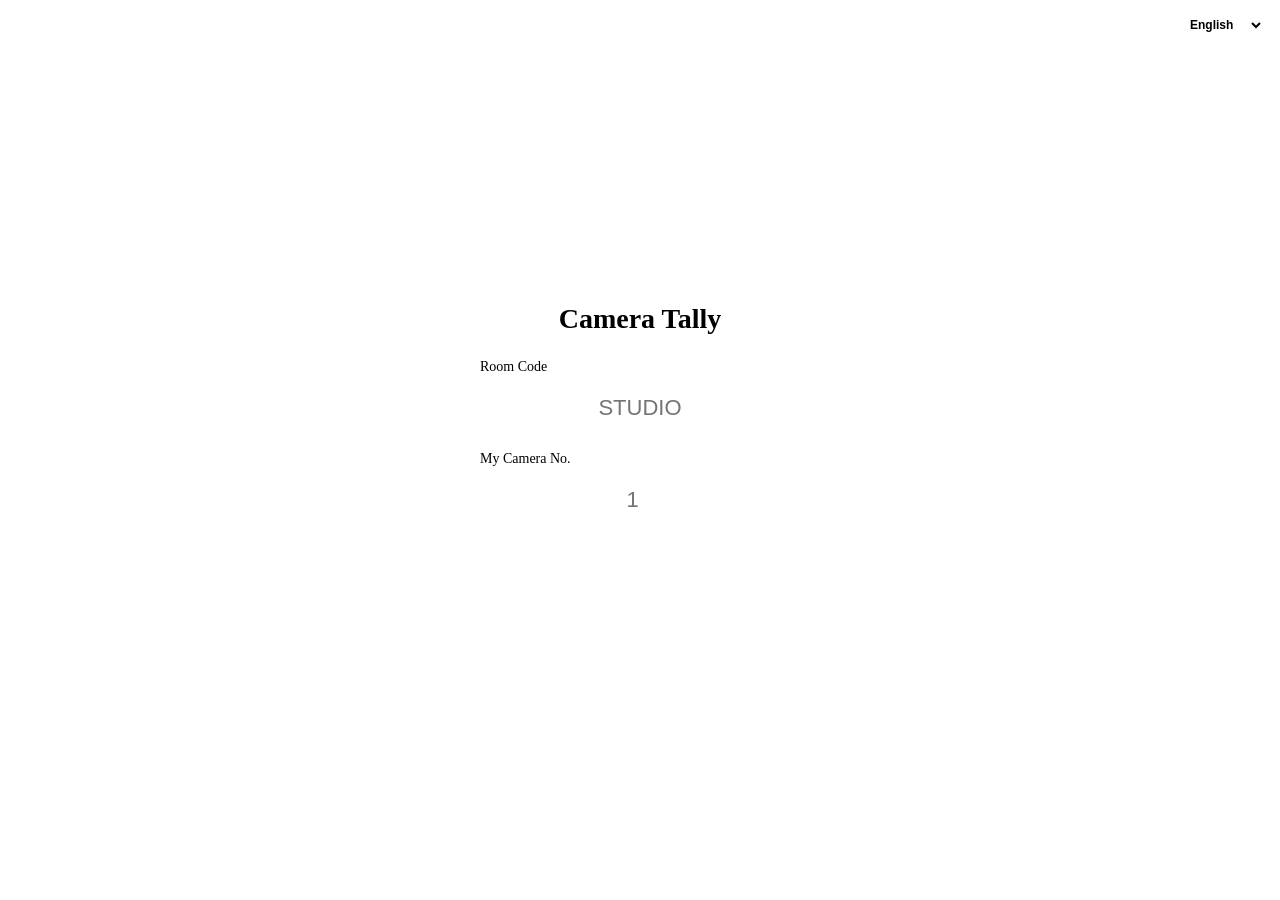
==== commit 5cedc507: "web(tally): 8개 언어 지원 + 언어 드롭다운 선택기" ====
--- a/web/tally.html
+++ b/web/tally.html
@@ -16,11 +16,8 @@
   #setup img { height: 36px; margin-bottom: 4px; }
   #setup input { width: 100%; margin-top: 6px; font-size: 22px; padding: 14px; border-radius: 10px; border: 1px solid var(--border); background: var(--surface); color: var(--text); text-align: center; }
   #setup button#go { width: 100%; max-width: 320px; font-size: 20px; padding: 16px; border-radius: 10px; border: 0; background: var(--brand); color: #fff; font-weight: bold; }
-  .langseg { display: flex; align-items: center; gap: 6px; color: var(--muted); }
-  .langseg .lbl { font-size: 12px; }
-  .langseg button { background: var(--surface); border: 1px solid var(--border); color: var(--muted); border-radius: 6px; padding: 5px 10px; font-size: 12px; font-weight: bold; cursor: pointer; }
-  .langseg button.on { background: var(--brand); color: #fff; border-color: var(--brand); }
-  #setup .langseg { position: absolute; top: calc(env(safe-area-inset-top) + 12px); right: 16px; }
+  .langsel { background: var(--surface); border: 1px solid var(--border); color: var(--text); border-radius: 6px; padding: 5px 8px; font-size: 12px; font-weight: bold; cursor: pointer; }
+  #setup .langsel { position: absolute; top: calc(env(safe-area-inset-top) + 12px); right: 16px; }
 
   /* ===== 탈리 화면: 위 50% 탈리 / 아래 50% 정보 ===== */
   #tally { display: none; height: 100%; flex-direction: column; }
@@ -96,7 +93,7 @@
 </head>
 <body>
 <div id="setup">
-  <div class="langseg"><span class="lbl">Language</span><button data-l="en">EN</button><button data-l="ko">KR</button></div>
+  <select class="langsel" aria-label="Language"></select>
   <img src="/logo.svg" alt="AudioAZ" onerror="this.remove()">
   <h1 id="lblTitle">카메라 탈리</h1>
   <label><span id="lblRoom">방 코드</span><input id="room" placeholder="STUDIO" autocapitalize="characters"></label>
@@ -118,7 +115,7 @@
       <div class="tile empty" id="timerTile"><small id="timerLabel">타이머</small><b id="timerLeft">미설정</b></div>
     </div>
     <div id="msg" class="empty"><small id="lblNotice">공지</small><div class="t" id="msgText">공지 없음</div></div>
-    <div class="foot"><span><img src="/logo.svg" alt="" onerror="this.remove()"><span id="conn">서버 연결 중…</span></span><span><span class="langseg"><button data-l="en">EN</button><button data-l="ko">KR</button></span><button id="styleToggle">테두리</button><button id="leave">설정</button></span></div>
+    <div class="foot"><span><img src="/logo.svg" alt="" onerror="this.remove()"><span id="conn">서버 연결 중…</span></span><span><select class="langsel" aria-label="Language"></select><button id="styleToggle">테두리</button><button id="leave">설정</button></span></div>
   </div>
 </div>
 
@@ -126,149 +123,15 @@
 const $ = id => document.getElementById(id);
 const qs = new URLSearchParams(location.search);
 
-// ===== 다국어(한국어/English) =====
+// ===== 다국어 (8개 언어) — PGM/PVW/ON AIR/PREVIEW/ATEM/CAM 은 방송 공용 표기라 공통 =====
+const LANGS = [['en','English'],['ko','한국어'],['ja','日本語'],['zh','中文'],['es','Español'],['fr','Français'],['de','Deutsch'],['it','Italiano']];
 const I18N = {
   ko: { title:'카메라 탈리', room:'방 코드', cam:'내 카메라 번호', connect:'접속',
         send:'송출', wait:'대기', connecting:'연결 중', onair:'ON AIR', preview:'PREVIEW', standby:'대기',
         disconnected:'연결 끊김', atemOff:'ATEM 오프라인', reconnecting:'재연결 중…',
         clock:'현재 시각', targetTime:'목표 시각', timer:'타이머', timerOver:'타이머 초과', unset:'미설정',
         notice:'공지', noNotice:'공지 없음', connServer:'서버 연결 중…',
-        settings:'설정', border:'테두리', full:'전체화면', langLabel:'EN',<!DOCTYPE html>
-<html lang="ko">
-<head>
-<meta charset="utf-8">
-<meta name="viewport" content="width=device-width, initial-scale=1, viewport-fit=cover, user-scalable=no">
-<meta name="apple-mobile-web-app-capable" content="yes">
-<meta name="apple-mobile-web-app-status-bar-style" content="black-translucent">
-<title>AudioAZ 탈리</title>
-<link rel="stylesheet" href="/theme.css">
-<style>
-  * { box-sizing: border-box; margin: 0; padding: 0; }
-  html, body { height: 100%; background: var(--bg); color: var(--text); font-family: var(--font); overflow: hidden; }
-  #setup { position: relative; height: 100%; display: flex; flex-direction: column; justify-content: center; align-items: center; gap: 16px; padding: 24px; }
-  #setup h1 { font-size: 28px; margin-bottom: 8px; }
-  #setup label { width: 100%; max-width: 320px; font-size: 14px; color: var(--muted); }
-  #setup img { height: 36px; margin-bottom: 4px; }
-  #setup input { width: 100%; margin-top: 6px; font-size: 22px; padding: 14px; border-radius: 10px; border: 1px solid var(--border); background: var(--surface); color: var(--text); text-align: center; }
-  #setup button#go { width: 100%; max-width: 320px; font-size: 20px; padding: 16px; border-radius: 10px; border: 0; background: var(--brand); color: #fff; font-weight: bold; }
-  .langseg { display: flex; align-items: center; gap: 6px; color: var(--muted); }
-  .langseg .lbl { font-size: 12px; }
-  .langseg button { background: var(--surface); border: 1px solid var(--border); color: var(--muted); border-radius: 6px; padding: 5px 10px; font-size: 12px; font-weight: bold; cursor: pointer; }
-  .langseg button.on { background: var(--brand); color: #fff; border-color: var(--brand); }
-  #setup .langseg { position: absolute; top: calc(env(safe-area-inset-top) + 12px); right: 16px; }
-
-  /* ===== 탈리 화면: 위 50% 탈리 / 아래 50% 정보 ===== */
-  #tally { display: none; height: 100%; flex-direction: column; }
-  #light { flex: 0 0 50%; display: flex; flex-direction: column; align-items: center; justify-content: center; position: relative;
-           padding-top: env(safe-area-inset-top); transition: background .1s; }
-  #tally.idle #light { background: #1a2538; }
-  #tally.pvw  #light { background: var(--tally-pvw); }
-  #tally.pgm  #light { background: var(--tally-pgm); }
-  #tally.off  #light { background: var(--tally-off); }
-  #light .cam { font-size: min(28vh, 45vw); font-weight: 900; line-height: 1; }
-  #light .status { font-size: min(5.5vh, 9vw); font-weight: 800; letter-spacing: .12em; margin-top: 4px; }
-  #light .pgmpvw { position: absolute; top: calc(env(safe-area-inset-top) + 10px); left: 0; right: 0; text-align: center; font-size: 14px; opacity: .8; }
-  #light .pgmpvw b { font-size: 18px; }
-
-  #panel { flex: 0 0 50%; background: var(--bg); border-top: 1px solid var(--border); display: flex; flex-direction: column; padding: 12px 14px calc(env(safe-area-inset-bottom) + 10px); gap: 10px; overflow: hidden; }
-  .clock { text-align: center; }
-  .clock small { display: block; font-size: 11px; color: var(--muted); letter-spacing: .12em; text-transform: uppercase; }
-  .clock b { font-size: min(9vh, 17vw); font-weight: 800; font-variant-numeric: tabular-nums; line-height: 1.05; letter-spacing: .02em; }
-  .row2 { display: flex; gap: 10px; }
-  .tile { flex: 1; background: var(--surface); border: 1px solid var(--border); border-radius: 12px; padding: 8px 10px; text-align: center; min-height: 64px; }
-  .tile small { display: block; font-size: 11px; color: var(--muted); letter-spacing: .08em; margin-bottom: 2px; }
-  .tile b { font-size: min(5vh, 9.5vw); font-weight: 800; font-variant-numeric: tabular-nums; line-height: 1.1; }
-  .tile.empty b { color: var(--muted); font-size: 3vh; font-weight: 500; }
-  .tile.warn b { color: #FFD166; }
-  .tile.over b { color: #FF6B6B; animation: blink 1s step-start infinite; }
-  @keyframes blink { 50% { opacity: .3; } }
-  #msg { flex: 1; background: var(--surface); border: 1px solid var(--border); border-left: 5px solid var(--brand); border-radius: 12px; padding: 10px 14px; overflow: auto; }
-  #msg small { display: block; font-size: 11px; color: var(--muted); letter-spacing: .08em; margin-bottom: 4px; }
-  #msg .t { font-size: min(3.6vh, 6vw); font-weight: 700; line-height: 1.3; word-break: keep-all; }
-  #msg.empty .t { color: var(--muted); font-weight: 400; font-size: 3vh; }
-  #msg.new { animation: pop .5s ease; }
-  @keyframes pop { 0% { background: var(--brand); } 100% { background: var(--surface); } }
-  .foot { display: flex; justify-content: space-between; align-items: center; font-size: 12px; color: var(--muted); }
-  .foot img { height: 14px; opacity: .8; vertical-align: middle; margin-right: 6px; }
-  .foot button { background: none; border: 1px solid var(--border); color: var(--muted); padding: 4px 10px; border-radius: 6px; font-size: 12px; }
-
-  /* 테두리(네온) 모드: 탈리 칸(#light) 안에만 발광 테두리. 아래 정보 패널에는 안 들어감 */
-  #frame { display:none; }
-  #tally.mode-border #light { background:var(--bg) !important; transition:box-shadow .18s ease, background .1s; }
-  /* LED 발광 테두리: 선명한 띠 + 안쪽으로 은은하게 번진는 글로우 */
-  #tally.mode-border.pgm  #light { box-shadow:inset 0 0 0 7px var(--tally-pgm), inset 0 0 13px 1px var(--tally-pgm), inset 0 0 27px 3px color-mix(in srgb, var(--tally-pgm) 55%, transparent); }
-  #tally.mode-border.pvw  #light { box-shadow:inset 0 0 0 7px var(--tally-pvw), inset 0 0 13px 1px var(--tally-pvw), inset 0 0 27px 3px color-mix(in srgb, var(--tally-pvw) 55%, transparent); }
-  #tally.mode-border.idle #light { box-shadow:inset 0 0 0 4px #34405e, inset 0 0 8px 0 rgba(52,64,94,.6); }
-  #tally.mode-border.off  #light { box-shadow:inset 0 0 0 4px var(--tally-off); }
-  #tally.mode-border.pgm  #light .cam, #tally.mode-border.pgm  #light .status { color:var(--tally-pgm); text-shadow:0 0 7px color-mix(in srgb, var(--tally-pgm) 70%, transparent); }
-  #tally.mode-border.pvw  #light .cam, #tally.mode-border.pvw  #light .status { color:var(--tally-pvw); text-shadow:0 0 7px color-mix(in srgb, var(--tally-pvw) 70%, transparent); }
-  #tally.mode-border.idle #light .cam { color:var(--muted); }
-  #tally.mode-border #styleToggle { margin-right:6px; }
-
-  /* ===== 아이폰 가로모드: 좌(탈리) / 우(시각·타이머·공지) ===== */
-  @media (orientation: landscape) and (max-height: 500px) {
-    #tally { flex-direction: row; }
-    #light { flex: 0 0 50%; height: 100%; padding-top: 0; padding-left: env(safe-area-inset-left); }
-    #light .cam { font-size: min(52vh, 22vw); }
-    #light .status { font-size: min(11vh, 4.5vw); }
-    #light .pgmpvw { top: 8px; }
-    #panel { flex: 0 0 50%; height: 100%; border-top: 0; border-left: 1px solid var(--border);
-             padding: 8px 12px 8px 12px; padding-right: calc(env(safe-area-inset-right) + 10px); gap: 6px; }
-    .clock b { font-size: min(13vh, 6vw); }
-    .clock small { font-size: 9px; }
-    .tile { min-height: 0; padding: 4px 8px; }
-    .tile b { font-size: min(9vh, 4vw); }
-    .tile.empty b { font-size: min(7vh, 3vw); }
-    .tile small { font-size: 9px; margin-bottom: 0; }
-    #msg { padding: 6px 10px; }
-    #msg .t { font-size: min(8vh, 3.2vw); }
-    #msg.empty .t { font-size: min(7vh, 2.8vw); }
-    #msg small { font-size: 9px; margin-bottom: 2px; }
-    .foot { font-size: 10px; }
-    .foot button { padding: 2px 8px; font-size: 10px; }
-  }
-</style>
-</head>
-<body>
-<div id="setup">
-  <div class="langseg"><span class="lbl">Language</span><button data-l="en">EN</button><button data-l="ko">KR</button></div>
-  <img src="/logo.svg" alt="AudioAZ" onerror="this.remove()">
-  <h1 id="lblTitle">카메라 탈리</h1>
-  <label><span id="lblRoom">방 코드</span><input id="room" placeholder="STUDIO" autocapitalize="characters"></label>
-  <label><span id="lblCam">내 카메라 번호</span><input id="cam" type="number" inputmode="numeric" placeholder="1" min="1" max="20"></label>
-  <button id="go">접속</button>
-</div>
-
-<div id="tally" class="off">
-  <div id="frame"></div>
-  <div id="light">
-    <div class="pgmpvw"><span id="lblSend">송출</span> <b id="pgmNo">-</b> &nbsp;·&nbsp; <span id="lblWait">대기</span> <b id="pvwNo">-</b></div>
-    <div class="cam" id="myCam">1</div>
-    <div class="status" id="status">연결 중</div>
-  </div>
-  <div id="panel">
-    <div class="clock"><small id="lblClock">현재 시각</small><b id="clock">--:--:--</b></div>
-    <div class="row2">
-      <div class="tile empty" id="targetTile"><small id="targetLabel">목표 시각</small><b id="targetLeft">미설정</b></div>
-      <div class="tile empty" id="timerTile"><small id="timerLabel">타이머</small><b id="timerLeft">미설정</b></div>
-    </div>
-    <div id="msg" class="empty"><small id="lblNotice">공지</small><div class="t" id="msgText">공지 없음</div></div>
-    <div class="foot"><span><img src="/logo.svg" alt="" onerror="this.remove()"><span id="conn">서버 연결 중…</span></span><span><span class="langseg"><button data-l="en">EN</button><button data-l="ko">KR</button></span><button id="styleToggle">테두리</button><button id="leave">설정</button></span></div>
-  </div>
-</div>
-
-<script>
-const $ = id => document.getElementById(id);
-const qs = new URLSearchParams(location.search);
-
-// ===== 다국어(한국어/English) =====
-const I18N = {
-  ko: { title:'카메라 탈리', room:'방 코드', cam:'내 카메라 번호', connect:'접속',
-        send:'송출', wait:'대기', connecting:'연결 중', onair:'ON AIR', preview:'PREVIEW', standby:'대기',
-        disconnected:'연결 끊김', atemOff:'ATEM 오프라인', reconnecting:'재연결 중…',
-        clock:'현재 시각', targetTime:'목표 시각', timer:'타이머', timerOver:'타이머 초과', unset:'미설정',
-        notice:'공지', noNotice:'공지 없음', connServer:'서버 연결 중…',
-        settings:'설정', border:'테두리', full:'전체화면', langLabel:'EN',
+        settings:'설정', border:'테두리', full:'전체화면',
         roomWord:'방', connectedWord:'연결됨', onlineWord:'🌐 온라인', offlineWord:'📡 오프라인(같은 Wi-Fi)',
         targetWord:'목표', untilWord:'까지', overWord:'초과' },
   en: { title:'Camera Tally', room:'Room Code', cam:'My Camera No.', connect:'Connect',
@@ -276,15 +139,64 @@
         disconnected:'Disconnected', atemOff:'ATEM Offline', reconnecting:'Reconnecting…',
         clock:'Current Time', targetTime:'Target Time', timer:'Timer', timerOver:'Timer Over', unset:'Not set',
         notice:'Notice', noNotice:'No notice', connServer:'Connecting…',
-        settings:'Setup', border:'Border', full:'Fullscreen', langLabel:'한국어',
+        settings:'Setup', border:'Border', full:'Fullscreen',
         roomWord:'Room', connectedWord:'Connected', onlineWord:'🌐 Online', offlineWord:'📡 Offline (same Wi-Fi)',
-        targetWord:'Target', untilWord:'left', overWord:'over' }
+        targetWord:'Target', untilWord:'left', overWord:'over' },
+  ja: { title:'カメラタリー', room:'ルームコード', cam:'自分のカメラ番号', connect:'接続',
+        send:'PGM', wait:'PVW', connecting:'接続中', onair:'ON AIR', preview:'PREVIEW', standby:'スタンバイ',
+        disconnected:'接続が切れました', atemOff:'ATEM オフライン', reconnecting:'再接続中…',
+        clock:'現在時刻', targetTime:'目標時刻', timer:'タイマー', timerOver:'タイマー超過', unset:'未設定',
+        notice:'お知らせ', noNotice:'お知らせなし', connServer:'サーバー接続中…',
+        settings:'設定', border:'枠線', full:'全画面',
+        roomWord:'ルーム', connectedWord:'接続済み', onlineWord:'🌐 オンライン', offlineWord:'📡 オフライン（同一Wi-Fi）',
+        targetWord:'目標', untilWord:'まで', overWord:'超過' },
+  zh: { title:'摄像机 Tally', room:'房间代码', cam:'我的机位号', connect:'连接',
+        send:'PGM', wait:'PVW', connecting:'连接中', onair:'ON AIR', preview:'PREVIEW', standby:'待机',
+        disconnected:'连接断开', atemOff:'ATEM 离线', reconnecting:'重新连接中…',
+        clock:'当前时间', targetTime:'目标时间', timer:'计时器', timerOver:'计时超时', unset:'未设置',
+        notice:'通知', noNotice:'暂无通知', connServer:'连接服务器中…',
+        settings:'设置', border:'边框', full:'全屏',
+        roomWord:'房间', connectedWord:'已连接', onlineWord:'🌐 在线', offlineWord:'📡 离线（同一 Wi-Fi）',
+        targetWord:'目标', untilWord:'剩余', overWord:'超时' },
+  es: { title:'Tally de Cámara', room:'Código de Sala', cam:'N.º de mi cámara', connect:'Conectar',
+        send:'PGM', wait:'PVW', connecting:'Conectando', onair:'ON AIR', preview:'PREVIEW', standby:'En espera',
+        disconnected:'Desconectado', atemOff:'ATEM sin conexión', reconnecting:'Reconectando…',
+        clock:'Hora actual', targetTime:'Hora objetivo', timer:'Temporizador', timerOver:'Tiempo agotado', unset:'Sin definir',
+        notice:'Aviso', noNotice:'Sin avisos', connServer:'Conectando…',
+        settings:'Configuración', border:'Borde', full:'Pantalla completa',
+        roomWord:'Sala', connectedWord:'Conectado', onlineWord:'🌐 En línea', offlineWord:'📡 Sin conexión (misma Wi-Fi)',
+        targetWord:'Objetivo', untilWord:'restante', overWord:'excedido' },
+  fr: { title:'Tally Caméra', room:'Code de salle', cam:'N° de ma caméra', connect:'Connexion',
+        send:'PGM', wait:'PVW', connecting:'Connexion…', onair:'ON AIR', preview:'PREVIEW', standby:'En attente',
+        disconnected:'Déconnecté', atemOff:'ATEM hors ligne', reconnecting:'Reconnexion…',
+        clock:'Heure actuelle', targetTime:'Heure cible', timer:'Minuteur', timerOver:'Temps dépassé', unset:'Non défini',
+        notice:'Annonce', noNotice:'Aucune annonce', connServer:'Connexion…',
+        settings:'Réglages', border:'Bordure', full:'Plein écran',
+        roomWord:'Salle', connectedWord:'Connecté', onlineWord:'🌐 En ligne', offlineWord:'📡 Hors ligne (même Wi-Fi)',
+        targetWord:'Cible', untilWord:'restant', overWord:'dépassé' },
+  de: { title:'Kamera-Tally', room:'Raumcode', cam:'Meine Kameranr.', connect:'Verbinden',
+        send:'PGM', wait:'PVW', connecting:'Verbinden…', onair:'ON AIR', preview:'PREVIEW', standby:'Bereitschaft',
+        disconnected:'Getrennt', atemOff:'ATEM offline', reconnecting:'Neu verbinden…',
+        clock:'Aktuelle Zeit', targetTime:'Zielzeit', timer:'Timer', timerOver:'Timer abgelaufen', unset:'Nicht gesetzt',
+        notice:'Hinweis', noNotice:'Kein Hinweis', connServer:'Verbinden…',
+        settings:'Einrichtung', border:'Rahmen', full:'Vollbild',
+        roomWord:'Raum', connectedWord:'Verbunden', onlineWord:'🌐 Online', offlineWord:'📡 Offline (gleiches WLAN)',
+        targetWord:'Ziel', untilWord:'übrig', overWord:'über' },
+  it: { title:'Tally Telecamera', room:'Codice sala', cam:'N. mia telecamera', connect:'Connetti',
+        send:'PGM', wait:'PVW', connecting:'Connessione…', onair:'ON AIR', preview:'PREVIEW', standby:'In attesa',
+        disconnected:'Disconnesso', atemOff:'ATEM offline', reconnecting:'Riconnessione…',
+        clock:'Ora attuale', targetTime:'Ora obiettivo', timer:'Timer', timerOver:'Tempo scaduto', unset:'Non impostato',
+        notice:'Avviso', noNotice:'Nessun avviso', connServer:'Connessione…',
+        settings:'Impostazioni', border:'Bordo', full:'Schermo intero',
+        roomWord:'Sala', connectedWord:'Connesso', onlineWord:'🌐 Online', offlineWord:'📡 Offline (stessa Wi-Fi)',
+        targetWord:'Obiettivo', untilWord:'rimasto', overWord:'oltre' }
 };
-// 언어 결정: 저장된 선택이 있으면 그것, 없으면 시스템 언어가 한국어면 ko, 그 외 전부 en
+// 언어 결정: 저장된 선택이 있으면 그것, 없으면 시스템 언어와 일치하는 게 있으면 그것, 그 외 전부 en
 function detectLang() {
-  if (localStorage.lang === 'ko' || localStorage.lang === 'en') return localStorage.lang;
-  const sys = (navigator.languages && navigator.languages[0]) || navigator.language || 'en';
-  return /^ko\b/i.test(sys) ? 'ko' : 'en';
+  if (I18N[localStorage.lang]) return localStorage.lang;
+  const sys = ((navigator.languages && navigator.languages[0]) || navigator.language || 'en').toLowerCase();
+  const base = sys.split('-')[0];
+  return I18N[base] ? base : 'en';
 }
 let lang = detectLang();
 const t = k => I18N[lang][k];
@@ -306,7 +218,7 @@
   $('lblClock').textContent = t('clock');
   $('lblNotice').textContent = t('notice');
   $('leave').textContent = t('settings');
-  renderLangSeg();
+  renderLangSel();
   $('status').textContent = t(curStatusKey);
   applyStyle();
   renderConn();
@@ -314,8 +226,13 @@
   tick();
 }
 function setLang(l) { lang = l; localStorage.lang = l; applyLang(); }
-function renderLangSeg() { document.querySelectorAll('.langseg button').forEach(b => b.classList.toggle('on', b.dataset.l === lang)); }
-document.querySelectorAll('.langseg button').forEach(b => b.onclick = () => setLang(b.dataset.l));
+function renderLangSel() {
+  document.querySelectorAll('.langsel').forEach(sel => {
+    if (!sel.options.length) sel.innerHTML = LANGS.map(([c, n]) => `<option value="${c}">${n}</option>`).join('');
+    sel.value = lang;
+  });
+}
+document.querySelectorAll('.langsel').forEach(sel => sel.onchange = () => setLang(sel.value));
 
 function applyStyle() {
   $('tally').className = curState + (dispStyle === 'border' ? ' mode-border' : '');
@@ -414,143 +331,3 @@
 </script>
 </body>
 </html>
-
-        roomWord:'방', connectedWord:'연결됨', onlineWord:'🌐 온라인', offlineWord:'📡 오프라인(같은 Wi-Fi)',
-        targetWord:'목표', untilWord:'까지', overWord:'초과' },
-  en: { title:'Camera Tally', room:'Room Code', cam:'My Camera No.', connect:'Connect',
-        send:'PGM', wait:'PVW', connecting:'Connecting', onair:'ON AIR', preview:'PREVIEW', standby:'Standby',
-        disconnected:'Disconnected', atemOff:'ATEM Offline', reconnecting:'Reconnecting…',
-        clock:'Current Time', targetTime:'Target Time', timer:'Timer', timerOver:'Timer Over', unset:'Not set',
-        notice:'Notice', noNotice:'No notice', connServer:'Connecting…',
-        settings:'Setup', border:'Border', full:'Fullscreen', langLabel:'한국어',
-        roomWord:'Room', connectedWord:'Connected', onlineWord:'🌐 Online', offlineWord:'📡 Offline (same Wi-Fi)',
-        targetWord:'Target', untilWord:'left', overWord:'over' }
-};
-let lang = (localStorage.lang === 'ko') ? 'ko' : 'en';   // 처음 열면 영어 기본
-const t = k => I18N[lang][k];
-
-$('room').value = qs.get('room') || localStorage.room || '';
-$('cam').value  = qs.get('cam')  || localStorage.cam  || '';
-let ws, room, cam, wakeLock, pingTimer;
-let dispStyle = localStorage.dispStyle || 'full', curState = 'off', curStatusKey = 'connecting';
-let connMode = null;
-
-function applyLang() {
-  document.documentElement.lang = lang;
-  $('lblTitle').textContent = t('title');
-  $('lblRoom').textContent = t('room');
-  $('lblCam').textContent = t('cam');
-  $('go').textContent = t('connect');
-  $('lblSend').textContent = t('send');
-  $('lblWait').textContent = t('wait');
-  $('lblClock').textContent = t('clock');
-  $('lblNotice').textContent = t('notice');
-  $('leave').textContent = t('settings');
-  renderLangSeg();
-  $('status').textContent = t(curStatusKey);
-  applyStyle();
-  renderConn();
-  if ($('msg').classList.contains('empty')) $('msgText').textContent = t('noNotice');
-  tick();
-}
-function setLang(l) { lang = l; localStorage.lang = l; applyLang(); }
-function renderLangSeg() { document.querySelectorAll('.langseg button').forEach(b => b.classList.toggle('on', b.dataset.l === lang)); }
-document.querySelectorAll('.langseg button').forEach(b => b.onclick = () => setLang(b.dataset.l));
-
-function applyStyle() {
-  $('tally').className = curState + (dispStyle === 'border' ? ' mode-border' : '');
-  if ($('styleToggle')) $('styleToggle').textContent = (dispStyle === 'border') ? t('full') : t('border');
-}
-function setStyle(v) { dispStyle = v; localStorage.dispStyle = v; applyStyle(); }
-$('styleToggle').onclick = () => setStyle(dispStyle === 'border' ? 'full' : 'border');
-
-function renderConn() {
-  if (connMode === null) { $('conn').textContent = t('connServer'); return; }
-  const modeTxt = connMode === 'online' ? t('onlineWord') : t('offlineWord');
-  $('conn').textContent = `${t('roomWord')} ${room} · ${t('connectedWord')} · ${modeTxt}`;
-}
-
-$('go').onclick = () => {
-  room = $('room').value.trim().toUpperCase() || 'DEFAULT';
-  cam  = parseInt($('cam').value) || 1;
-  localStorage.room = room; localStorage.cam = cam;
-  $('setup').style.display = 'none'; $('tally').style.display = 'flex';
-  $('myCam').textContent = cam;
-  applyStyle(); connect(); keepAwake();
-  document.documentElement.requestFullscreen?.().catch(()=>{});
-};
-function sayLeave() { try { if (ws && ws.readyState === 1) ws.send('{"type":"leave"}'); } catch {} }
-$('leave').onclick = () => { sayLeave(); manualClose = true; ws?.close(); clearInterval(pingTimer); $('tally').style.display='none'; $('setup').style.display='flex'; };
-addEventListener('pagehide', sayLeave); addEventListener('beforeunload', sayLeave);
-let manualClose = false;
-
-function connect() {
-  const proto = location.protocol === 'https:' ? 'wss' : 'ws';
-  ws = new WebSocket(`${proto}://${location.host}/ws`);
-  ws.onopen = () => { ws.send(JSON.stringify({type:'join', role:'phone', room, cam}));
-    connMode = (location.protocol === 'https:') ? 'online' : 'offline';
-    renderConn();
-    pingTimer = setInterval(()=>ws.readyState===1 && ws.send('{"type":"ping"}'), 8000); };
-  ws.onmessage = e => { const d = JSON.parse(e.data);
-    if (d.type === 'tally') render(d);
-    else if (d.type === 'msg') showMsg(d);
-    else if (d.type === 'timer') setTimer(d); };
-  ws.onclose = () => { clearInterval(pingTimer); if (manualClose) { manualClose = false; return; } setTally('off', 'disconnected'); connMode = null; $('conn').textContent = t('reconnecting'); setTimeout(connect, 2000); };
-  ws.onerror = () => ws.close();
-}
-function render(d) {
-  $('pgmNo').textContent = d.program || '-'; $('pvwNo').textContent = d.preview || '-';
-  if (!d.online) return setTally('off', 'atemOff');
-  if (d.program === cam) { setTally('pgm', 'onair'); navigator.vibrate?.(200); }
-  else if (d.preview === cam) setTally('pvw', 'preview');
-  else setTally('idle', 'standby');
-}
-function setTally(cls, statusKey) { curState = cls; curStatusKey = statusKey; $('tally').className = cls + (dispStyle === 'border' ? ' mode-border' : ''); $('status').textContent = t(statusKey); }
-
-let lastMsgTs = 0;
-function showMsg(d) {
-  const box = $('msg');
-  if (!d.text) { box.className = 'empty'; $('msgText').textContent = t('noNotice'); lastMsgTs = d.ts || 0; return; }
-  $('msgText').textContent = d.text; box.className = '';
-  if (d.ts && d.ts !== lastMsgTs) { navigator.vibrate?.([100, 60, 100]); box.classList.add('new'); setTimeout(() => box.classList.remove('new'), 600); }
-  lastMsgTs = d.ts || 0;
-}
-
-let timer = { running: false, end: 0, remain: 0, target: 0 }, clockOffset = 0;
-function setTimer(d) { timer = d; if (d.now) clockOffset = d.now - Date.now(); tick(); }
-const pad = n => String(n).padStart(2, '0');
-function fmt(ms, showH) {
-  const over = ms < 0; ms = Math.abs(ms); const s = Math.floor(ms / 1000);
-  const h = Math.floor(s / 3600), m = Math.floor(s % 3600 / 60), ss = s % 60;
-  return (over ? '+' : '') + (h || showH ? `${h}:${pad(m)}:${pad(ss)}` : `${pad(m)}:${pad(ss)}`);
-}
-function tick() {
-  const now = new Date();
-  $('clock').textContent = `${pad(now.getHours())}:${pad(now.getMinutes())}:${pad(now.getSeconds())}`;
-  const srvNow = Date.now() + clockOffset;
-  const tt = $('targetTile');
-  if (timer.target) {
-    const left = timer.target - srvNow, td = new Date(timer.target);
-    const hhmm = `${pad(td.getHours())}:${pad(td.getMinutes())}`;
-    $('targetLabel').textContent = `${t('targetWord')} ${hhmm} ${left < 0 ? t('overWord') : t('untilWord')}`;
-    $('targetLeft').textContent = fmt(left, true);
-    tt.className = 'tile' + (left < 0 ? ' over' : left < 60000 ? ' warn' : '');
-  } else { $('targetLabel').textContent = t('targetTime'); $('targetLeft').textContent = t('unset'); tt.className = 'tile empty'; }
-  const tm = $('timerTile');
-  if (timer.running || timer.remain) {
-    const left = timer.running ? timer.end - srvNow : timer.remain;
-    $('timerLeft').textContent = fmt(left);
-    $('timerLabel').textContent = (timer.running && left < 0) ? t('timerOver') : t('timer');
-    tm.className = 'tile' + (timer.running && left <= 0 ? ' over' : (timer.running && left < 10000 ? ' warn' : ''));
-  } else { $('timerLeft').textContent = t('unset'); $('timerLabel').textContent = t('timer'); tm.className = 'tile empty'; }
-}
-setInterval(tick, 250);
-async function keepAwake() {
-  try { wakeLock = await navigator.wakeLock?.request('screen'); } catch {}
-  document.addEventListener('visibilitychange', () => { if (document.visibilityState === 'visible') { keepAwake(); if (ws && ws.readyState !== 1 && $('tally').style.display === 'flex') connect(); } });
-}
-applyLang();
-if ($('room').value && $('cam').value && qs.get('auto')) $('go').click();
-</script>
-</body>
-</html>
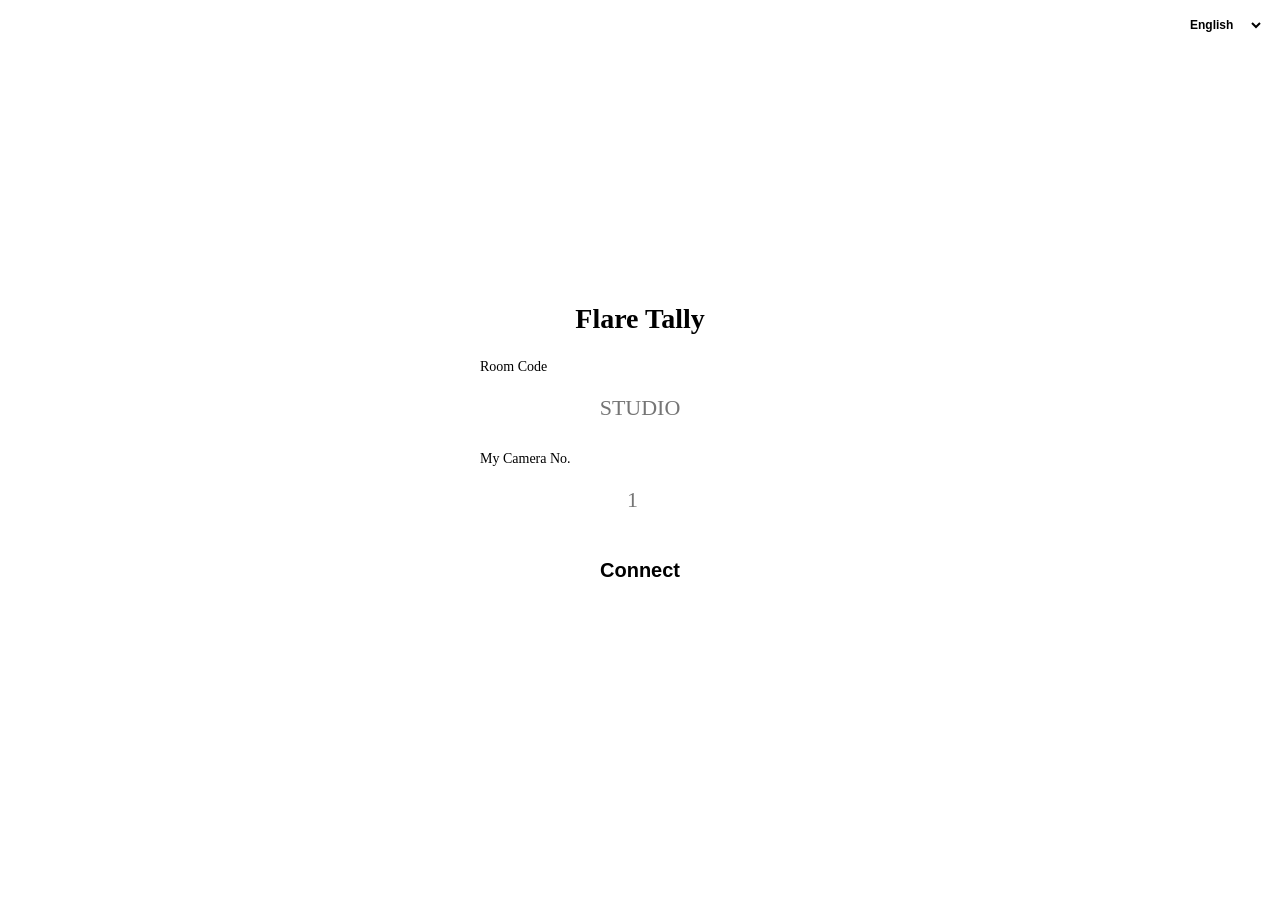
==== commit 4d5047ba: "Flare Tally 중계 서버 + 웹 클라이언트 — 장비톤 리디자인, 키어 다중탈리, 서버 전용으로 정리 Co-Authored-By: Claude Fable 5.1 <norepl" ====
--- a/web/tally.html
+++ b/web/tally.html
@@ -5,7 +5,9 @@
 <meta name="viewport" content="width=device-width, initial-scale=1, viewport-fit=cover, user-scalable=no">
 <meta name="apple-mobile-web-app-capable" content="yes">
 <meta name="apple-mobile-web-app-status-bar-style" content="black-translucent">
-<title>AudioAZ 탈리</title>
+<title>Flare Tally</title>
+<link rel="icon" type="image/png" href="/favicon.png">
+<link rel="apple-touch-icon" href="/apple-touch-icon.png">
 <link rel="stylesheet" href="/theme.css">
 <style>
   * { box-sizing: border-box; margin: 0; padding: 0; }
@@ -13,9 +15,9 @@
   #setup { position: relative; height: 100%; display: flex; flex-direction: column; justify-content: center; align-items: center; gap: 16px; padding: 24px; }
   #setup h1 { font-size: 28px; margin-bottom: 8px; }
   #setup label { width: 100%; max-width: 320px; font-size: 14px; color: var(--muted); }
-  #setup img { height: 36px; margin-bottom: 4px; }
-  #setup input { width: 100%; margin-top: 6px; font-size: 22px; padding: 14px; border-radius: 10px; border: 1px solid var(--border); background: var(--surface); color: var(--text); text-align: center; }
-  #setup button#go { width: 100%; max-width: 320px; font-size: 20px; padding: 16px; border-radius: 10px; border: 0; background: var(--brand); color: #fff; font-weight: bold; }
+  #setup img { height: 84px; width: 84px; margin-bottom: 8px; }
+  #setup input { width: 100%; margin-top: 6px; font-size: 22px; padding: 14px; border-radius: 6px; border: 1px solid var(--border); background: var(--sunken); font-family: var(--mono); color: var(--text); text-align: center; }
+  #setup button#go { width: 100%; max-width: 320px; font-size: 20px; padding: 16px; border-radius: 6px; border: 0; background: var(--brand); color: var(--bg); font-weight: bold; }
   .langsel { background: var(--surface); border: 1px solid var(--border); color: var(--text); border-radius: 6px; padding: 5px 8px; font-size: 12px; font-weight: bold; cursor: pointer; }
   #setup .langsel { position: absolute; top: calc(env(safe-area-inset-top) + 12px); right: 16px; }
 
@@ -23,7 +25,7 @@
   #tally { display: none; height: 100%; flex-direction: column; }
   #light { flex: 0 0 50%; display: flex; flex-direction: column; align-items: center; justify-content: center; position: relative;
            padding-top: env(safe-area-inset-top); transition: background .1s; }
-  #tally.idle #light { background: #1a2538; }
+  #tally.idle #light { background: var(--tally-idle); }
   #tally.pvw  #light { background: var(--tally-pvw); }
   #tally.pgm  #light { background: var(--tally-pgm); }
   #tally.off  #light { background: var(--tally-off); }
@@ -34,23 +36,25 @@
 
   #panel { flex: 0 0 50%; background: var(--bg); border-top: 1px solid var(--border); display: flex; flex-direction: column; padding: 12px 14px calc(env(safe-area-inset-bottom) + 10px); gap: 10px; overflow: hidden; }
   .clock { text-align: center; }
-  .clock small { display: block; font-size: 11px; color: var(--muted); letter-spacing: .12em; text-transform: uppercase; }
-  .clock b { font-size: min(9vh, 17vw); font-weight: 800; font-variant-numeric: tabular-nums; line-height: 1.05; letter-spacing: .02em; }
+  .clock small { display: block; font-size: 11px; color: var(--muted); }
+  .clock b { font-family: var(--mono); font-size: min(9vh, 17vw); font-weight: 700; font-variant-numeric: tabular-nums; line-height: 1.05; letter-spacing: .02em; }
   .row2 { display: flex; gap: 10px; }
-  .tile { flex: 1; background: var(--surface); border: 1px solid var(--border); border-radius: 12px; padding: 8px 10px; text-align: center; min-height: 64px; }
-  .tile small { display: block; font-size: 11px; color: var(--muted); letter-spacing: .08em; margin-bottom: 2px; }
-  .tile b { font-size: min(5vh, 9.5vw); font-weight: 800; font-variant-numeric: tabular-nums; line-height: 1.1; }
+  .tile { flex: 1; background: var(--surface); border: 1px solid var(--border); border-radius: 6px; padding: 8px 10px; text-align: center; min-height: 64px; }
+  .tile small { display: block; font-size: 11px; color: var(--muted); margin-bottom: 2px; }
+  .tile b { font-family: var(--mono); font-size: min(5vh, 9.5vw); font-weight: 700; font-variant-numeric: tabular-nums; line-height: 1.1; }
   .tile.empty b { color: var(--muted); font-size: 3vh; font-weight: 500; }
   .tile.warn b { color: #FFD166; }
   .tile.over b { color: #FF6B6B; animation: blink 1s step-start infinite; }
   @keyframes blink { 50% { opacity: .3; } }
-  #msg { flex: 1; background: var(--surface); border: 1px solid var(--border); border-left: 5px solid var(--brand); border-radius: 12px; padding: 10px 14px; overflow: auto; }
-  #msg small { display: block; font-size: 11px; color: var(--muted); letter-spacing: .08em; margin-bottom: 4px; }
-  #msg .t { font-size: min(3.6vh, 6vw); font-weight: 700; line-height: 1.3; word-break: keep-all; }
+  #msg { flex: 1; background: var(--surface); border: 1px solid var(--border); border-radius: 6px; padding: 10px 14px; overflow: auto; }
+  #msg small { display: block; font-size: 11px; color: var(--muted); margin-bottom: 4px; }
+  #msg .t { font-size: min(3.6vh, 6vw); font-weight: 700; line-height: 1.3; word-break: keep-all; white-space: pre-wrap; }
   #msg.empty .t { color: var(--muted); font-weight: 400; font-size: 3vh; }
   #msg.new { animation: pop .5s ease; }
-  @keyframes pop { 0% { background: var(--brand); } 100% { background: var(--surface); } }
-  .foot { display: flex; justify-content: space-between; align-items: center; font-size: 12px; color: var(--muted); }
+  @keyframes pop { 0% { background: var(--raised); } 100% { background: var(--surface); } }
+  .foot { display: flex; justify-content: space-between; align-items: center; gap: 8px; font-size: 12px; color: var(--muted); }
+  .foot > span:first-child { flex: 1; min-width: 0; overflow: hidden; text-overflow: ellipsis; white-space: nowrap; }
+  .foot > span:last-child { display: flex; gap: 6px; flex: none; }
   .foot img { height: 14px; opacity: .8; vertical-align: middle; margin-right: 6px; }
   .foot button { background: none; border: 1px solid var(--border); color: var(--muted); padding: 4px 10px; border-radius: 6px; font-size: 12px; }
 
@@ -60,7 +64,7 @@
   /* LED 발광 테두리: 선명한 띠 + 안쪽으로 은은하게 번지는 글로우 */
   #tally.mode-border.pgm  #light { box-shadow:inset 0 0 0 7px var(--tally-pgm), inset 0 0 13px 1px var(--tally-pgm), inset 0 0 27px 3px color-mix(in srgb, var(--tally-pgm) 55%, transparent); }
   #tally.mode-border.pvw  #light { box-shadow:inset 0 0 0 7px var(--tally-pvw), inset 0 0 13px 1px var(--tally-pvw), inset 0 0 27px 3px color-mix(in srgb, var(--tally-pvw) 55%, transparent); }
-  #tally.mode-border.idle #light { box-shadow:inset 0 0 0 4px #34405e, inset 0 0 8px 0 rgba(52,64,94,.6); }
+  #tally.mode-border.idle #light { box-shadow:inset 0 0 0 4px #3A3D44, inset 0 0 8px 0 rgba(58,61,68,.6); }
   #tally.mode-border.off  #light { box-shadow:inset 0 0 0 4px var(--tally-off); }
   #tally.mode-border.pgm  #light .cam, #tally.mode-border.pgm  #light .status { color:var(--tally-pgm); text-shadow:0 0 7px color-mix(in srgb, var(--tally-pgm) 70%, transparent); }
   #tally.mode-border.pvw  #light .cam, #tally.mode-border.pvw  #light .status { color:var(--tally-pvw); text-shadow:0 0 7px color-mix(in srgb, var(--tally-pvw) 70%, transparent); }
@@ -94,8 +98,8 @@
 <body>
 <div id="setup">
   <select class="langsel" aria-label="Language"></select>
-  <img src="/logo.svg" alt="AudioAZ" onerror="this.remove()">
-  <h1 id="lblTitle">카메라 탈리</h1>
+  <img src="/app-icon.png" alt="" onerror="this.remove()">
+  <h1 id="lblTitle">Flare Tally</h1>
   <label><span id="lblRoom">방 코드</span><input id="room" placeholder="STUDIO" autocapitalize="characters"></label>
   <label><span id="lblCam">내 카메라 번호</span><input id="cam" type="number" inputmode="numeric" placeholder="1" min="1" max="20"></label>
   <button id="go">접속</button>
@@ -104,7 +108,7 @@
 <div id="tally" class="off">
   <div id="frame"></div>
   <div id="light">
-    <div class="pgmpvw"><span id="lblSend">송출</span> <b id="pgmNo">-</b> &nbsp;·&nbsp; <span id="lblWait">대기</span> <b id="pvwNo">-</b></div>
+    <div class="pgmpvw"><span id="lblSend">송출</span> <b id="pgmNo">—</b> &nbsp;·&nbsp; <span id="lblWait">대기</span> <b id="pvwNo">—</b></div>
     <div class="cam" id="myCam">1</div>
     <div class="status" id="status">연결 중</div>
   </div>
@@ -115,7 +119,7 @@
       <div class="tile empty" id="timerTile"><small id="timerLabel">타이머</small><b id="timerLeft">미설정</b></div>
     </div>
     <div id="msg" class="empty"><small id="lblNotice">공지</small><div class="t" id="msgText">공지 없음</div></div>
-    <div class="foot"><span><img src="/logo.svg" alt="" onerror="this.remove()"><span id="conn">서버 연결 중…</span></span><span><select class="langsel" aria-label="Language"></select><button id="styleToggle">테두리</button><button id="leave">설정</button></span></div>
+    <div class="foot"><span><span id="conn">서버 연결 중…</span></span><span><select class="langsel" aria-label="Language"></select><button id="styleToggle">테두리</button><button id="leave">설정</button></span></div>
   </div>
 </div>
 
@@ -126,69 +130,69 @@
 // ===== 다국어 (8개 언어) — PGM/PVW/ON AIR/PREVIEW/ATEM/CAM 은 방송 공용 표기라 공통 =====
 const LANGS = [['en','English'],['ko','한국어'],['ja','日本語'],['zh','中文'],['es','Español'],['fr','Français'],['de','Deutsch'],['it','Italiano']];
 const I18N = {
-  ko: { title:'카메라 탈리', room:'방 코드', cam:'내 카메라 번호', connect:'접속',
+  ko: { title:'Flare Tally', room:'방 코드', cam:'내 카메라 번호', connect:'접속',
         send:'송출', wait:'대기', connecting:'연결 중', onair:'ON AIR', preview:'PREVIEW', standby:'대기',
         disconnected:'연결 끊김', atemOff:'ATEM 오프라인', reconnecting:'재연결 중…',
         clock:'현재 시각', targetTime:'목표 시각', timer:'타이머', timerOver:'타이머 초과', unset:'미설정',
         notice:'공지', noNotice:'공지 없음', connServer:'서버 연결 중…',
         settings:'설정', border:'테두리', full:'전체화면',
-        roomWord:'방', connectedWord:'연결됨', onlineWord:'🌐 온라인', offlineWord:'📡 오프라인(같은 Wi-Fi)',
+        roomWord:'방', connectedWord:'연결됨', onlineWord:'온라인', offlineWord:'오프라인(같은 Wi-Fi)',
         targetWord:'목표', untilWord:'까지', overWord:'초과' },
-  en: { title:'Camera Tally', room:'Room Code', cam:'My Camera No.', connect:'Connect',
+  en: { title:'Flare Tally', room:'Room Code', cam:'My Camera No.', connect:'Connect',
         send:'PGM', wait:'PVW', connecting:'Connecting', onair:'ON AIR', preview:'PREVIEW', standby:'Standby',
         disconnected:'Disconnected', atemOff:'ATEM Offline', reconnecting:'Reconnecting…',
         clock:'Current Time', targetTime:'Target Time', timer:'Timer', timerOver:'Timer Over', unset:'Not set',
         notice:'Notice', noNotice:'No notice', connServer:'Connecting…',
         settings:'Setup', border:'Border', full:'Fullscreen',
-        roomWord:'Room', connectedWord:'Connected', onlineWord:'🌐 Online', offlineWord:'📡 Offline (same Wi-Fi)',
+        roomWord:'Room', connectedWord:'Connected', onlineWord:'Online', offlineWord:'Offline (same Wi-Fi)',
         targetWord:'Target', untilWord:'left', overWord:'over' },
-  ja: { title:'カメラタリー', room:'ルームコード', cam:'自分のカメラ番号', connect:'接続',
+  ja: { title:'Flare Tally', room:'ルームコード', cam:'自分のカメラ番号', connect:'接続',
         send:'PGM', wait:'PVW', connecting:'接続中', onair:'ON AIR', preview:'PREVIEW', standby:'スタンバイ',
         disconnected:'接続が切れました', atemOff:'ATEM オフライン', reconnecting:'再接続中…',
         clock:'現在時刻', targetTime:'目標時刻', timer:'タイマー', timerOver:'タイマー超過', unset:'未設定',
         notice:'お知らせ', noNotice:'お知らせなし', connServer:'サーバー接続中…',
         settings:'設定', border:'枠線', full:'全画面',
-        roomWord:'ルーム', connectedWord:'接続済み', onlineWord:'🌐 オンライン', offlineWord:'📡 オフライン（同一Wi-Fi）',
+        roomWord:'ルーム', connectedWord:'接続済み', onlineWord:'オンライン', offlineWord:'オフライン（同一Wi-Fi）',
         targetWord:'目標', untilWord:'まで', overWord:'超過' },
-  zh: { title:'摄像机 Tally', room:'房间代码', cam:'我的机位号', connect:'连接',
+  zh: { title:'Flare Tally', room:'房间代码', cam:'我的机位号', connect:'连接',
         send:'PGM', wait:'PVW', connecting:'连接中', onair:'ON AIR', preview:'PREVIEW', standby:'待机',
         disconnected:'连接断开', atemOff:'ATEM 离线', reconnecting:'重新连接中…',
         clock:'当前时间', targetTime:'目标时间', timer:'计时器', timerOver:'计时超时', unset:'未设置',
         notice:'通知', noNotice:'暂无通知', connServer:'连接服务器中…',
         settings:'设置', border:'边框', full:'全屏',
-        roomWord:'房间', connectedWord:'已连接', onlineWord:'🌐 在线', offlineWord:'📡 离线（同一 Wi-Fi）',
+        roomWord:'房间', connectedWord:'已连接', onlineWord:'在线', offlineWord:'离线（同一 Wi-Fi）',
         targetWord:'目标', untilWord:'剩余', overWord:'超时' },
-  es: { title:'Tally de Cámara', room:'Código de Sala', cam:'N.º de mi cámara', connect:'Conectar',
+  es: { title:'Flare Tally', room:'Código de Sala', cam:'N.º de mi cámara', connect:'Conectar',
         send:'PGM', wait:'PVW', connecting:'Conectando', onair:'ON AIR', preview:'PREVIEW', standby:'En espera',
         disconnected:'Desconectado', atemOff:'ATEM sin conexión', reconnecting:'Reconectando…',
         clock:'Hora actual', targetTime:'Hora objetivo', timer:'Temporizador', timerOver:'Tiempo agotado', unset:'Sin definir',
         notice:'Aviso', noNotice:'Sin avisos', connServer:'Conectando…',
         settings:'Configuración', border:'Borde', full:'Pantalla completa',
-        roomWord:'Sala', connectedWord:'Conectado', onlineWord:'🌐 En línea', offlineWord:'📡 Sin conexión (misma Wi-Fi)',
+        roomWord:'Sala', connectedWord:'Conectado', onlineWord:'En línea', offlineWord:'Sin conexión (misma Wi-Fi)',
         targetWord:'Objetivo', untilWord:'restante', overWord:'excedido' },
-  fr: { title:'Tally Caméra', room:'Code de salle', cam:'N° de ma caméra', connect:'Connexion',
+  fr: { title:'Flare Tally', room:'Code de salle', cam:'N° de ma caméra', connect:'Connexion',
         send:'PGM', wait:'PVW', connecting:'Connexion…', onair:'ON AIR', preview:'PREVIEW', standby:'En attente',
         disconnected:'Déconnecté', atemOff:'ATEM hors ligne', reconnecting:'Reconnexion…',
         clock:'Heure actuelle', targetTime:'Heure cible', timer:'Minuteur', timerOver:'Temps dépassé', unset:'Non défini',
         notice:'Annonce', noNotice:'Aucune annonce', connServer:'Connexion…',
         settings:'Réglages', border:'Bordure', full:'Plein écran',
-        roomWord:'Salle', connectedWord:'Connecté', onlineWord:'🌐 En ligne', offlineWord:'📡 Hors ligne (même Wi-Fi)',
+        roomWord:'Salle', connectedWord:'Connecté', onlineWord:'En ligne', offlineWord:'Hors ligne (même Wi-Fi)',
         targetWord:'Cible', untilWord:'restant', overWord:'dépassé' },
-  de: { title:'Kamera-Tally', room:'Raumcode', cam:'Meine Kameranr.', connect:'Verbinden',
+  de: { title:'Flare Tally', room:'Raumcode', cam:'Meine Kameranr.', connect:'Verbinden',
         send:'PGM', wait:'PVW', connecting:'Verbinden…', onair:'ON AIR', preview:'PREVIEW', standby:'Bereitschaft',
         disconnected:'Getrennt', atemOff:'ATEM offline', reconnecting:'Neu verbinden…',
         clock:'Aktuelle Zeit', targetTime:'Zielzeit', timer:'Timer', timerOver:'Timer abgelaufen', unset:'Nicht gesetzt',
         notice:'Hinweis', noNotice:'Kein Hinweis', connServer:'Verbinden…',
         settings:'Einrichtung', border:'Rahmen', full:'Vollbild',
-        roomWord:'Raum', connectedWord:'Verbunden', onlineWord:'🌐 Online', offlineWord:'📡 Offline (gleiches WLAN)',
+        roomWord:'Raum', connectedWord:'Verbunden', onlineWord:'Online', offlineWord:'Offline (gleiches WLAN)',
         targetWord:'Ziel', untilWord:'übrig', overWord:'über' },
-  it: { title:'Tally Telecamera', room:'Codice sala', cam:'N. mia telecamera', connect:'Connetti',
+  it: { title:'Flare Tally', room:'Codice sala', cam:'N. mia telecamera', connect:'Connetti',
         send:'PGM', wait:'PVW', connecting:'Connessione…', onair:'ON AIR', preview:'PREVIEW', standby:'In attesa',
         disconnected:'Disconnesso', atemOff:'ATEM offline', reconnecting:'Riconnessione…',
         clock:'Ora attuale', targetTime:'Ora obiettivo', timer:'Timer', timerOver:'Tempo scaduto', unset:'Non impostato',
         notice:'Avviso', noNotice:'Nessun avviso', connServer:'Connessione…',
         settings:'Impostazioni', border:'Bordo', full:'Schermo intero',
-        roomWord:'Sala', connectedWord:'Connesso', onlineWord:'🌐 Online', offlineWord:'📡 Offline (stessa Wi-Fi)',
+        roomWord:'Sala', connectedWord:'Connesso', onlineWord:'Online', offlineWord:'Offline (stessa Wi-Fi)',
         targetWord:'Obiettivo', untilWord:'rimasto', overWord:'oltre' }
 };
 // 언어 결정: 저장된 선택이 있으면 그것, 없으면 시스템 언어와 일치하는 게 있으면 그것, 그 외 전부 en
@@ -276,10 +280,14 @@
   ws.onerror = () => ws.close();
 }
 function render(d) {
-  $('pgmNo').textContent = d.program || '-'; $('pvwNo').textContent = d.preview || '-';
+  // pgm/pvw 목록(키어 포함 온에어)이 오면 그걸 우선 사용, 없으면 program/preview 단일값 폴백
+  var pgmList = Array.isArray(d.pgm) && d.pgm.length ? d.pgm : (d.program ? [d.program] : []);
+  var pvwList = Array.isArray(d.pvw) && d.pvw.length ? d.pvw : (d.preview ? [d.preview] : []);
+  $('pgmNo').textContent = pgmList.join(',') || '—';
+  $('pvwNo').textContent = pvwList.join(',') || '—';
   if (!d.online) return setTally('off', 'atemOff');
-  if (d.program === cam) { setTally('pgm', 'onair'); navigator.vibrate?.(200); }
-  else if (d.preview === cam) setTally('pvw', 'preview');
+  if (pgmList.includes(cam)) { setTally('pgm', 'onair'); navigator.vibrate?.(200); }   // 메인 컷이든 키어로 얹혔든 온에어면 빨강
+  else if (pvwList.includes(cam)) setTally('pvw', 'preview');
   else setTally('idle', 'standby');
 }
 function setTally(cls, statusKey) { curState = cls; curStatusKey = statusKey; $('tally').className = cls + (dispStyle === 'border' ? ' mode-border' : ''); $('status').textContent = t(statusKey); }
